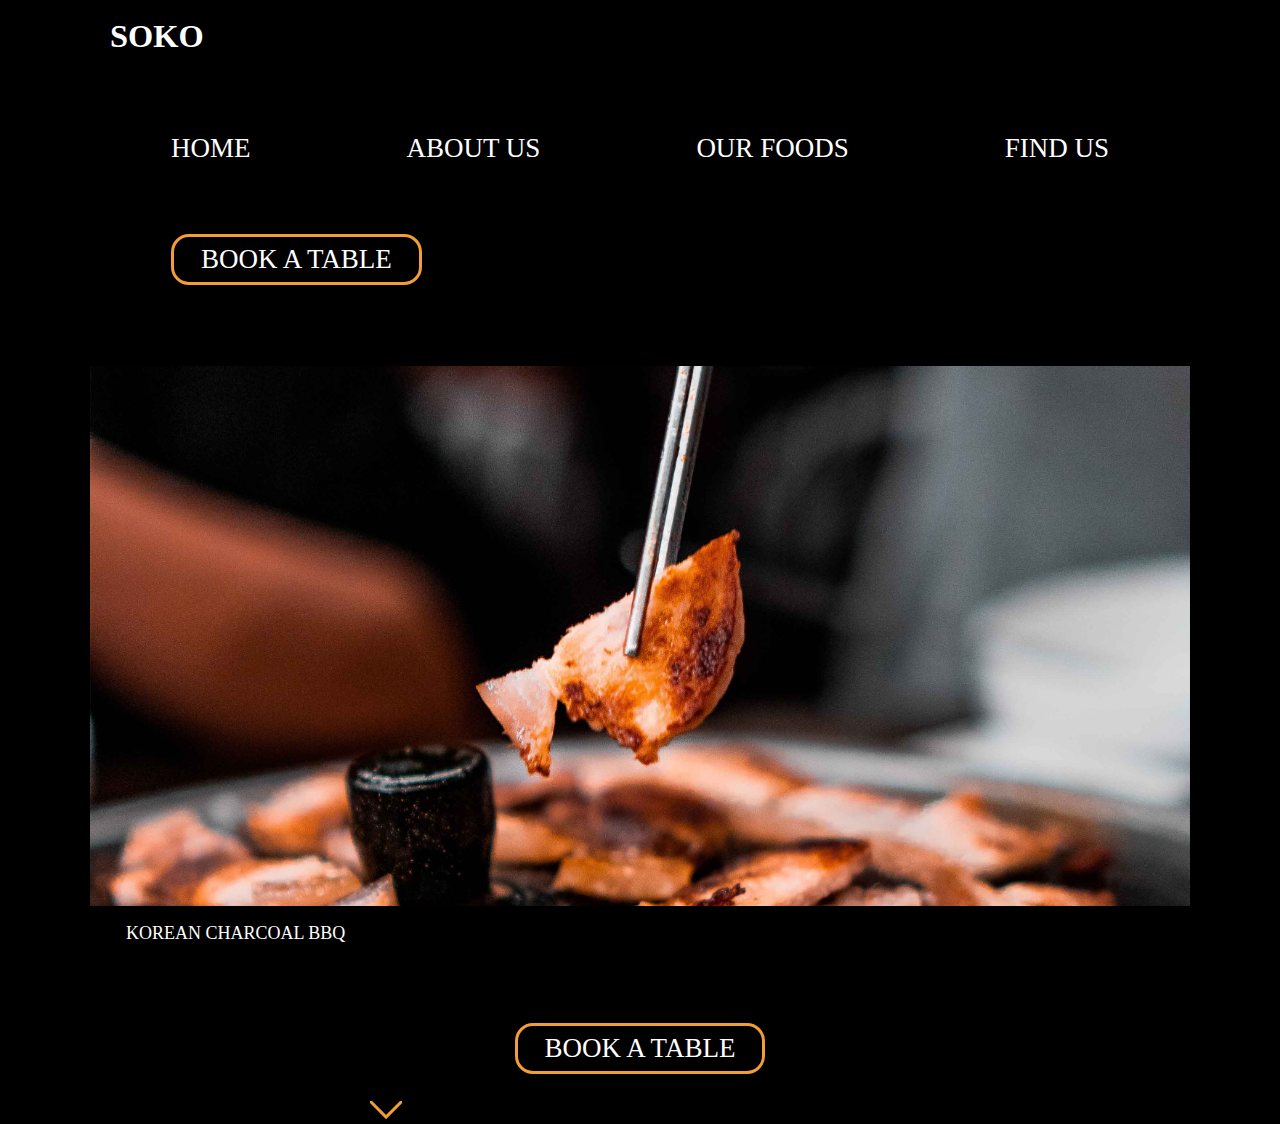
==== html/index.html @ 5e7ebad6 "Home/Form change/svg added" ====
<!DOCTYPE html>
<html lang="en">
<head>
    <meta charset="UTF-8">
    <meta http-equiv="X-UA-Compatible" content="IE=edge">
    <meta name="viewport" content="width=device-width, initial-scale=1.0">
    <link rel="stylesheet" href="../css/reset.css">
    <link rel="stylesheet" type="text/css" href="../css/layout.css">
    <link rel="stylesheet" type="text/css" href="../css/color.css">
    <link rel="stylesheet" type="text/css" href="../css/typography.css">
    <link rel="icon" type="image/x-icon" href="/images/icons/favicon.ico">
    <title>Document</title>
</head>
<body>
    <script src="../js/interaction.js"></script>
    <!--Navigation page for mobile version (Click menu icon to open)-->
<nav>
    <div>
        <div id="navPage" class="navButtons cluster">
            <p id = "logo"> SOKO </p>
            <ul class="navBar cluster"> 
                <li><a class="button" href="index.html">HOME</a></li>
                <li><a class="button" href="about.html">ABOUT US</a></li>
                <li><a class="button"  href="ourFoods.html">OUR FOODS</a></li>
                <li><a class="button"  href="findUs.html">FIND US</a></li>
                <li><a class="button button--primary" href="booking.html" >BOOK A TABLE</a></li>
            </ul>
        </div>



        <div class="cluster">
        <a id="navButton" class = "icon icon--small" onclick="openNav()">
            <svg xmlns="http://www.w3.org/2000/svg" width="35" height="27" viewBox="0 0 35 27"><defs><style>.a{fill:none;stroke:#f29d35;stroke-linecap:square;stroke-width:3px;}</style></defs><g transform="translate(1.5 1.5)"><line class="a" x2="32"/><line class="a" x2="32" transform="translate(0 12.343)"/><line class="a" x2="32" transform="translate(0 24)"/></g></svg>
        </a> 
        <a id="closeNavPageButton" class = "icon icon--small" onclick="closeNav()">
            <svg xmlns="http://www.w3.org/2000/svg" width="28.121" height="28.121" viewBox="0 0 28.121 28.121"><defs><style>.a{fill:none;stroke:#f29d35;stroke-width:3px;}</style></defs><g transform="translate(1.061 1.061)"><line class="a" x1="25.5" y2="25.5" transform="translate(0.5)"/><line class="a" x2="25.5" y2="25.5" transform="translate(0 0.5)"/></g></svg>
        </a> 
    </div>
</nav>

    <div class="stack">
        <!--slideshow for home page-->
        <div class="slideContainer">
            <img src="../images/photos/slideImage1.jpg" class="slideImages">
            <img src="../images/photos/slideImage2.jpg" class="slideImages">
            <img src="../images/photos/slideImage3.jpg" class="slideImages">
        </div>

        <!--text description-->
        <p>KOREAN CHARCOAL BBQ</p>
        <div class="centre">
        <a href="booking.html" class="button button--primary">BOOK A TABLE</a>
        </div>
    </div>

    <div class="centre">
    <a class = "icon" href="about.html">
        <svg xmlns="http://www.w3.org/2000/svg" width="32.121" height="18.182" viewBox="0 0 32.121 18.182"><defs><style>.a{fill:none;stroke:#f29d35;stroke-width:3px;}</style></defs><path class="a" d="M0,0,15,15,0,30" transform="translate(31.061 1.061) rotate(90)"/></svg>
    </a>
    </div>
</body>
</html>
---- css/layout.css ----
/* MOBILE LAYOUT */


body{
    list-style-type: disc;
    margin-left: 10vh;
    margin-right:10vh;
}

#logo {
  margin:20px;
}

/*layout alignment styles */
.cluster {
  display: flex;
  flex-wrap: wrap;
  justify-content: space-between;
  align-items: center;
  flex-direction: row;
}

.cluster > * {
  margin: 1rem;
}

.stack {
  display: flex;
  flex-direction: column;
  justify-content: center;
  height:100%;
}

.stack > * + * {
  margin-top: 1rem;
}

.stack > :nth-last-child(1){
  margin-top: 3rem;
}

.centre {
  box-sizing: content-box;
  max-width: 60ch;
  margin-left: auto;
  margin-right: auto;
  padding-left: auto;
  padding-right: auto;
}

/*navigation layout*/
.navBar{
  text-align: center;
  align-items: center;
  padding:1rem;
}

#navButton {
  display:none; /*Hide burger icon in large screen*/
}

#closeNavPageButton {
  display:none;
}

/* #navPage{
  position: fixed;
  top: 0;
  left: 0;
  width: 100%;
  height: 100%;
  display: none;
  z-index: 999;
} */

/*Home page slideshow layout*/
.slideContainer{
  display: flex;
  overflow: hidden; 
  object-fit: cover;
  width: 100%;
  height: 60vh;
}

.slideImages {
  display: none;
  width: 100%;
  height: 100%;
  object-fit: cover;
}
  
.slideImages.show {
    display: block;
    animation-name: fadeIn;
    animation-duration: 0.6s;
  }

  @keyframes fadeIn {
    from {
      opacity: 0;
    }
    to {
      opacity: 1;
    }
  }

/*Image style*/
.img--full {
  position:relative;
  align-items:center;
  object-fit: cover;
  object-position: center;
  width: 100%;
  height:50vh;
}

/*Button style*/
.button {
    display: inline-block;
    text-decoration:none;
    vertical-align: middle;
    text-align: center;
    text-transform:uppercase;
    padding: 0.5rem 1.5rem;
    align-items: center;
}

.button--primary {
  margin:1em;
}

ul{
  text-align: center;
  align-items: center;
}

.icon--rt{
  justify-content: flex-end;
}

.bookForm-container{ /* PC container */
  width: 80%;
	margin: auto;
	padding: 1rem;

}

form{
  display:none;
}

#step1 {
  display:block;
}

#step2 {
  display:none;
}

label {
  text-align:left;
  display:flex;
  margin-bottom:0.1rem;
}

@media (max-width: 600px){ /* mobile container */
  .bookForm-container{
    width: 90%;
    margin-left: 1rem;
    margin-right: 1rem;
    padding: 10px;
  }

  #navButton {
    float:right;
    display:block;
  }

  .navBar {
    display:none;
  }
  }
---- css/color.css ----
:root {
--color-black: #000000;
--color-white: #FFFFFF;
--color-primary: #F29D35;
--color-unfill: #7F7F7F;
}

body{
    background-color: var(--color-black);
}

#navPage{
    background-color: var(--color-black);
}

#logo {
    color: var(--color-white);
}

h1 {
    color: var(--color-white);
    text-decoration: underline 3px var(--color-primary);
}

h2 {
    color: var(--color-white);
}

.h2--black {
    color: var(--color-black);
}

p {
    color: var(--color-white);
}

.p--black {
    color: var(--color-black);
}
.p--unfill {
    color: var(--color-unfill);
}

.button {
    color: var(--color-white);
    background-color: var(--color-black);
    border-radius: 1rem;
}

.button--primary {
    border: 3px solid;
    border-color: var(--color-primary);
}

.button:hover{
    color: var(--color-primary);
}

.button--primary:hover{
    color: var(--color-black);
    background:var(--color-primary);
}

.button--secondary {
    color: var(--color-black);
    background-color: var(--color-primary);
    border-color: var(--color-primary);
}

.button--secondary:hover {
    color: var(--color-white);
    background-color: var(--color-black);
}

.button--cancel {
    color: var(--color-black);
    background-color: var(--color-white);
    border-color: var(--color-primary);
}

.button--cancel:hover {
    color: var(--color-white);
    background-color: var(--color-black);
}

.bookForm-container{ /* PC container */
    background-color: var(--color-white);
    color:var(--color-black);
    border: 3px solid;
    border-color: var(--color-primary);
    border-radius: 10px;
  }
---- css/typography.css ----
:root {
    font-family: "Bahnschrift";

    /* font weighting */
    --font-weight-reg: 100;
    --font-weight-semiBold:600;
    --font-weight-bold:800;

    /* typography scale */
    font-size: 18px;
    --text-size: 1rem;
    --text-size-l: 1.5rem;
    --text-size-xl: 1.8rem;
}

#logo {
    font-size: var(--text-size-xl);
    font-weight: var(--font-weight-bold);
    }

h1 {
    
    font-size: var(--text-size-xl);
    font-weight: var(--font-weight-semibold);
    text-transform: uppercase;
    text-underline-offset: 10px;
    margin:2rem;
    font-stretch: condensed;
}

h2 {
    font-size: var(--text-size-l);
    font-weight: var(--font-weight-semibold);
    font-stretch: condensed;
}

p {
    font-size: var(--text-size);
    font-weight: var(--font-weight-reg);
    margin-left:2em;
    margin-right:2em;
}

::placeholder {
    font-size: var(--text-size);
    font-weight: var(--font-weight-reg);
    margin-left:1rem;
}

input[type="text"] {
    font-size: var(--text-size);
    font-weight: var(--font-weight-reg);
    text-align: left;
    border-style: 1px solid;
    border-radius:10px;
    padding:0.5rem;
    font-family: "Bahnschrift";
    font-stretch: condensed;
  }

input[type="date"] {
    font-size: var(--text-size);
    font-weight: var(--font-weight-reg);
    text-align: left;
    border-style: 1px solid;
    border-radius:10px;
    padding:0.5rem;
    font-family: "Bahnschrift";
    font-stretch: condensed;
  }

select {
    font-size: var(--text-size);
    font-weight: var(--font-weight-reg);
    margin-left:1rem;
    border-style: 1px solid;
    border-radius:10px;
    padding:10px;
    font-family: "Bahnschrift";
    font-stretch: condensed;
  }

.button {
    font-size: var(--text-size-l);
    font-weight: var(--font-weight-semibold);
    font-stretch: condensed;
    font-family: "Bahnschrift";
}
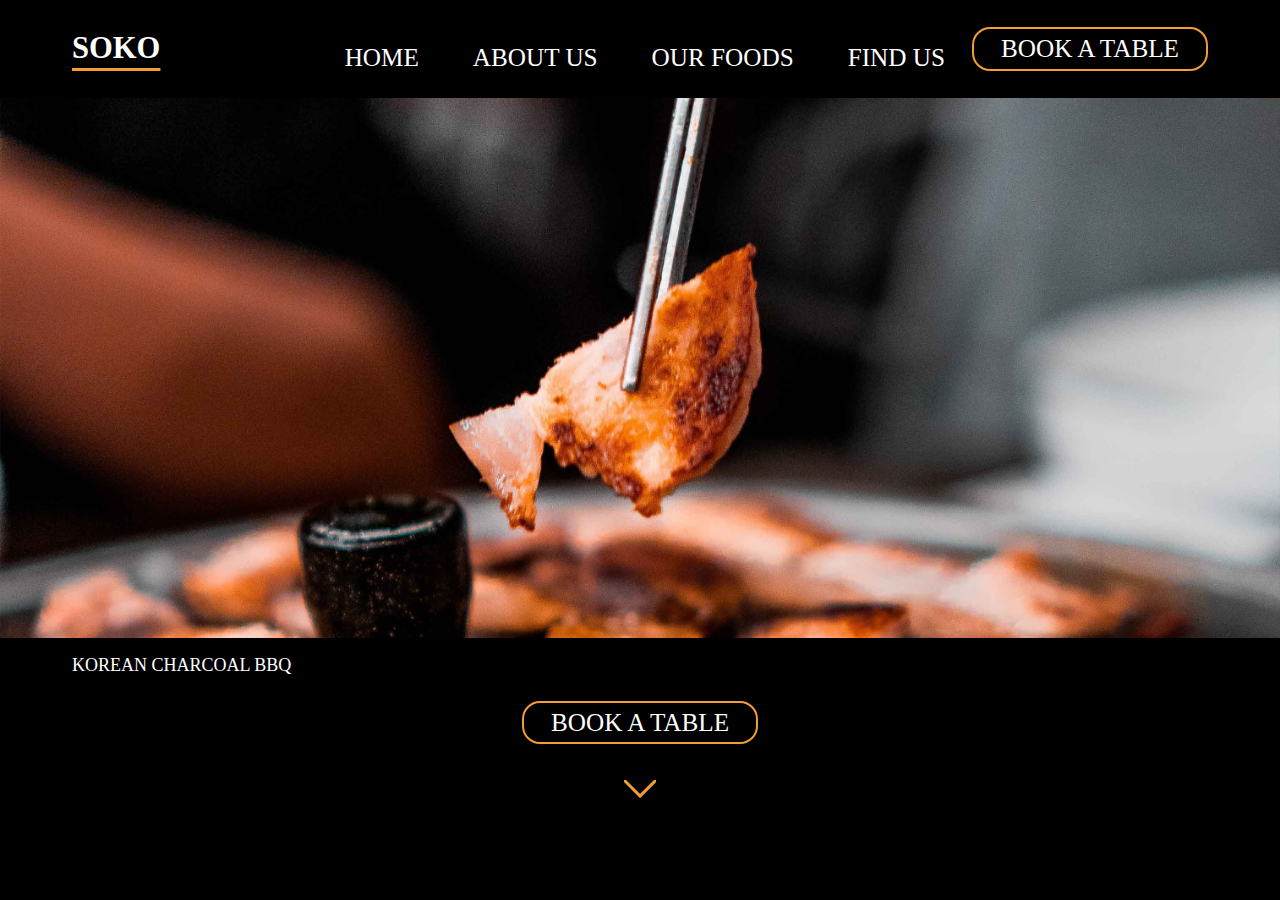
==== commit a1bb367a: "add nav bar mobile ver" ====
--- a/html/index.html
+++ b/html/index.html
@@ -16,9 +16,17 @@
     <!--Navigation page for mobile version (Click menu icon to open)-->
 <nav>
     <div>
-        <div id="navPage" class="navButtons cluster">
-            <p id = "logo"> SOKO </p>
-            <ul class="navBar cluster"> 
+        <div class="cluster navPage" id="myNavPage">
+                <div class="cluster">
+                    <a id="logo" class="h1" href="index.html"> SOKO </h1>
+                    <a id="navButton" class="navButton" onclick="openNav()">
+                        <svg xmlns="http://www.w3.org/2000/svg" width="35" height="27" viewBox="0 0 35 27"><defs><style>.a{fill:none;stroke:#f29d35;stroke-linecap:square;stroke-width:3px;}</style></defs><g transform="translate(1.5 1.5)"><line class="a" x2="32"/><line class="a" x2="32" transform="translate(0 12.343)"/><line class="a" x2="32" transform="translate(0 24)"/></g></svg>
+                    </a> 
+                    <a id="closeButton" class = "closeNavButton" onclick="closeNav()">
+                        <svg xmlns="http://www.w3.org/2000/svg" width="28.121" height="28.121" viewBox="0 0 28.121 28.121"><defs><style>.a{fill:none;stroke:#f29d35;stroke-width:3px;}</style></defs><g transform="translate(1.061 1.061)"><line class="a" x1="25.5" y2="25.5" transform="translate(0.5)"/><line class="a" x2="25.5" y2="25.5" transform="translate(0 0.5)"/></g></svg>
+                    </a> 
+                </div>
+            <ul id="navB" class="navBar"> 
                 <li><a class="button" href="index.html">HOME</a></li>
                 <li><a class="button" href="about.html">ABOUT US</a></li>
                 <li><a class="button"  href="ourFoods.html">OUR FOODS</a></li>
@@ -27,16 +35,6 @@
             </ul>
         </div>
 
-
-
-        <div class="cluster">
-        <a id="navButton" class = "icon icon--small" onclick="openNav()">
-            <svg xmlns="http://www.w3.org/2000/svg" width="35" height="27" viewBox="0 0 35 27"><defs><style>.a{fill:none;stroke:#f29d35;stroke-linecap:square;stroke-width:3px;}</style></defs><g transform="translate(1.5 1.5)"><line class="a" x2="32"/><line class="a" x2="32" transform="translate(0 12.343)"/><line class="a" x2="32" transform="translate(0 24)"/></g></svg>
-        </a> 
-        <a id="closeNavPageButton" class = "icon icon--small" onclick="closeNav()">
-            <svg xmlns="http://www.w3.org/2000/svg" width="28.121" height="28.121" viewBox="0 0 28.121 28.121"><defs><style>.a{fill:none;stroke:#f29d35;stroke-width:3px;}</style></defs><g transform="translate(1.061 1.061)"><line class="a" x1="25.5" y2="25.5" transform="translate(0.5)"/><line class="a" x2="25.5" y2="25.5" transform="translate(0 0.5)"/></g></svg>
-        </a> 
-    </div>
 </nav>
 
     <div class="stack">
@@ -54,8 +52,8 @@
         </div>
     </div>
 
-    <div class="centre">
-    <a class = "icon" href="about.html">
+    <div class="cluster">
+    <a class = "scrollDownField centre" href="about.html">
         <svg xmlns="http://www.w3.org/2000/svg" width="32.121" height="18.182" viewBox="0 0 32.121 18.182"><defs><style>.a{fill:none;stroke:#f29d35;stroke-width:3px;}</style></defs><path class="a" d="M0,0,15,15,0,30" transform="translate(31.061 1.061) rotate(90)"/></svg>
     </a>
     </div>
--- a/css/layout.css
+++ b/css/layout.css
@@ -3,12 +3,21 @@
 
 body{
     list-style-type: disc;
-    margin-left: 10vh;
-    margin-right:10vh;
+    margin-left: 4rem;
+    margin-right:4rem;
 }
 
 #logo {
-  margin:20px;
+  margin:1rem 0;
+}
+
+h1 {
+  margin-top:1rem;
+  margin-bottom:1.5rem;
+}
+
+form li {
+  margin-bottom:0.5rem;
 }
 
 /*layout alignment styles */
@@ -18,10 +27,7 @@
   justify-content: space-between;
   align-items: center;
   flex-direction: row;
-}
-
-.cluster > * {
-  margin: 1rem;
+  flex:1 1;
 }
 
 .stack {
@@ -33,10 +39,6 @@
 
 .stack > * + * {
   margin-top: 1rem;
-}
-
-.stack > :nth-last-child(1){
-  margin-top: 3rem;
 }
 
 .centre {
@@ -48,38 +50,58 @@
   padding-right: auto;
 }
 
+.rt {
+  text-align:right;
+}
+
+.horizontal {
+  display:flex;
+  flex-direction:row;
+  vertical-align: middle;
+}
+
 /*navigation layout*/
+.navPage{
+  overflow:hidden;
+}
+
 .navBar{
+  display:flex;
+  flex-wrap:wrap;
+  justify-content: flex-end;
   text-align: center;
   align-items: center;
-  padding:1rem;
-}
-
-#navButton {
+  padding-top:1rem;
+}
+
+.navButton {
   display:none; /*Hide burger icon in large screen*/
 }
 
-#closeNavPageButton {
-  display:none;
-}
-
-/* #navPage{
-  position: fixed;
-  top: 0;
-  left: 0;
-  width: 100%;
-  height: 100%;
-  display: none;
-  z-index: 999;
-} */
+.closeNavButton {
+  display:none;
+  position:absolute;
+  margin-top:1rem;
+  right:0;
+  top:0;
+}
+
+.show {
+  display:block;
+}
+
+.hide {
+  display:none;
+}
 
 /*Home page slideshow layout*/
 .slideContainer{
   display: flex;
   overflow: hidden; 
   object-fit: cover;
-  width: 100%;
+  width: 100vw;
   height: 60vh;
+  margin-left:-4rem;
 }
 
 .slideImages {
@@ -101,6 +123,23 @@
     }
     to {
       opacity: 1;
+    }
+  }
+
+.spinner {
+    border-radius: 60%;
+    width: 3rem;
+    height: 3rem;
+    animation: spin 1.5s linear infinite; /* Apply rotation animation */
+    margin: auto;
+  }
+  
+  @keyframes spin {
+    0% {
+      transform: rotate(0deg); /* Starting position */
+    }
+    100% {
+      transform: rotate(360deg); /* Ending position */
     }
   }
 
@@ -114,6 +153,17 @@
   height:50vh;
 }
 
+.scrollDownField {
+  position:relative;
+  bottom: 0;
+  left: 0;
+  min-width: 100%;
+  height:6vh;
+  margin-top:0.5rem;
+  text-align: center;
+  box-sizing: border-box;
+}
+
 /*Button style*/
 .button {
     display: inline-block;
@@ -121,32 +171,79 @@
     vertical-align: middle;
     text-align: center;
     text-transform:uppercase;
-    padding: 0.5rem 1.5rem;
+    padding: 0.4rem 1.5rem;
     align-items: center;
 }
 
 .button--primary {
-  margin:1em;
-}
-
-ul{
-  text-align: center;
-  align-items: center;
+  margin-top:0.5rem;
+  margin-bottom:1.5rem;
+}
+
+.icon {
+  vertical-align:middle;
+  align-items:center;
+}
+
+.icon--small {
+  display:inline-flex;
+  flex-direction:row;
+  margin-right:0.5rem;
+  width:20px;
+  height:20px;
+}
+
+.icon--large {
+  max-height:1.5rem;
 }
 
 .icon--rt{
   justify-content: flex-end;
 }
 
+.svgbox {
+  display:block;
+}
+
+.svginput {
+  position: relative;
+  display: inline-block;
+}
+
+.svgbox svg{
+  height: 1rem;
+  width: 1rem;
+  position: absolute;
+  top: 0;
+  bottom: 0;
+  padding-left:0.5rem;
+  margin: auto;
+}
+
+.svgtext {
+  display: block;
+  padding: 0.5rem 2rem;         
+}
+
+.line-container {
+  width: 100%;
+  height:0.2rem;
+}
+
 .bookForm-container{ /* PC container */
-  width: 80%;
-	margin: auto;
-	padding: 1rem;
-
-}
-
-form{
-  display:none;
+  max-width: 80vh;
+  max-height:80vh;
+	padding: 2rem;
+}
+
+.info-container {
+  display:flex;
+  flex-direction:column;
+  max-width: 60vh;
+  max-height:50vh;
+  overflow:scroll;
+	padding: 0.5rem 1rem;
+  margin-bottom:0.5rem;
 }
 
 #step1 {
@@ -157,21 +254,90 @@
   display:none;
 }
 
+#step3 {
+  display:none;
+}
+
+#step4 {
+  display:none;
+}
+
+#step5{
+  display:none;
+}
+
+#step6{
+  display:none;
+}
+
+#step7{
+  display:none;
+}
+
+#step8{
+  display:none;
+}
+
 label {
   text-align:left;
   display:flex;
+  flex-direction:row;
   margin-bottom:0.1rem;
 }
 
+.errorMessage {
+  display:none;
+  text-align:left;
+  position:relative;
+  margin-top:0.2rem;
+}
+
+select, textarea, input[type="text"], [type="tel"], [type="email"], [type="date"], [type="number"],[type="month"] {
+  text-align: left;
+  border: 2px solid;
+  border-radius:0.5rem;
+  display:flex;
+  padding:0.5rem 1rem;
+}
+
+input[type="radio"] {
+  transform: scale(1.5);
+  border: 2px solid;
+  border-radius:0.5rem;
+  padding:1rem 2rem;
+  margin:1.5rem 1rem;
+}
+
+input[type="checkbox"]{
+  transform: scale(1.5);
+  padding:0.5rem 1rem;
+}
+
+textarea {
+  max-width:90%;
+  min-width: 90%;
+  min-height:1rem;
+  max-height:2em;
+  overflow:scroll;
+}
+
 @media (max-width: 600px){ /* mobile container */
+  body{
+    list-style-type: disc;
+    margin-left: 1.5rem;
+    margin-right:1.5rem;
+  }
+
+  .slideContainer{
+    margin-left:-1.5rem;
+  }
+
   .bookForm-container{
-    width: 90%;
-    margin-left: 1rem;
-    margin-right: 1rem;
-    padding: 10px;
-  }
-
-  #navButton {
+    max-width: 90%;
+    padding: 1.5rem;
+  }
+
+  .navButton {
     float:right;
     display:block;
   }
@@ -179,8 +345,47 @@
   .navBar {
     display:none;
   }
-  }
-
-
-
-
+
+  .navPage.responsive {
+    position: absolute;
+    background-color: black;
+    height: 100vh;
+    width: 100%;
+    top: 0;
+    left: 0;
+    z-index: 9999;
+  }
+
+  .navPage.responsive li a{
+    float:none;
+    display:block;
+    text-align:center;
+    margin:3rem;
+  }
+
+  .navPage.responsive .navBar{
+    float:none;
+    display:block;
+    text-align:left;
+    margin-top:2rem;
+  }
+
+  .navPage.responsive .navButton {
+    position:relative;
+    margin-top:1rem;
+    right:0;
+    top:0;
+  }
+  .navPage.responsive .closeNavButton{
+      margin:1rem 1.5rem;
+  }
+
+  .navPage.responsive #logo{
+    margin:1rem 1.5rem;
+}
+  }
+
+
+
+
+
--- a/css/color.css
+++ b/css/color.css
@@ -2,7 +2,8 @@
 --color-black: #000000;
 --color-white: #FFFFFF;
 --color-primary: #F29D35;
---color-unfill: #7F7F7F;
+--color-secondary: #7F7F7F;
+--color-error: #F23535;
 }
 
 body{
@@ -15,6 +16,7 @@
 
 #logo {
     color: var(--color-white);
+    text-decoration: underline 3px var(--color-primary);
 }
 
 h1 {
@@ -37,18 +39,22 @@
 .p--black {
     color: var(--color-black);
 }
-.p--unfill {
-    color: var(--color-unfill);
+
+.p--secondary {
+    color: var(--color-secondary);
+}
+
+input::placeholder {
+    color: var(--color-secondary);
 }
 
 .button {
     color: var(--color-white);
-    background-color: var(--color-black);
     border-radius: 1rem;
 }
 
 .button--primary {
-    border: 3px solid;
+    border: 2px solid;
     border-color: var(--color-primary);
 }
 
@@ -67,20 +73,21 @@
     border-color: var(--color-primary);
 }
 
-.button--secondary:hover {
+.button--secondary:hover, .button--white:hover {
     color: var(--color-white);
     background-color: var(--color-black);
 }
 
-.button--cancel {
+.button--white {
     color: var(--color-black);
     background-color: var(--color-white);
     border-color: var(--color-primary);
 }
 
-.button--cancel:hover {
-    color: var(--color-white);
-    background-color: var(--color-black);
+li:has(input[type="radio"]) {
+    border: 2px solid var(--color-primary);
+    border-radius: 1rem;
+    margin:1rem;
 }
 
 .bookForm-container{ /* PC container */
@@ -88,6 +95,30 @@
     color:var(--color-black);
     border: 3px solid;
     border-color: var(--color-primary);
-    border-radius: 10px;
+    border-radius: 1rem;
   }
-  
+
+.info-container {
+    color:var(--color-black);
+    border: 3px solid;
+    border-color: var(--color-black);
+    border-radius: 0.5rem;
+}
+
+.formInputs:invalid {
+    border: 2px solid;
+    border-color: var(--color-error);
+}
+
+.formInputs:focus {
+    box-shadow: 0px 0px 5px var(--color-secondary);
+}
+
+.errorMessage {
+    color: var(--color-error);
+}
+
+.spinner {
+    border: 6px solid var(--color-secondary);
+    border-top: 6px solid var(--color-primary);
+}--- a/css/typography.css
+++ b/css/typography.css
@@ -6,28 +6,31 @@
 
     /* font weighting */
     --font-weight-reg: 100;
-    --font-weight-semiBold:600;
+    --font-weight-semibold:400;
     --font-weight-bold:800;
 
     /* typography scale */
     font-size: 18px;
     --text-size: 1rem;
-    --text-size-l: 1.5rem;
-    --text-size-xl: 1.8rem;
+    --text-size-l: 1.4rem;
+    --text-size-xl: 1.7rem;
+}
+
+body {
+    font-family: "Bahnschrift";
 }
 
 #logo {
     font-size: var(--text-size-xl);
     font-weight: var(--font-weight-bold);
-    }
+    text-underline-offset: 10px;
+}
 
 h1 {
-    
     font-size: var(--text-size-xl);
     font-weight: var(--font-weight-semibold);
     text-transform: uppercase;
     text-underline-offset: 10px;
-    margin:2rem;
     font-stretch: condensed;
 }
 
@@ -40,8 +43,7 @@
 p {
     font-size: var(--text-size);
     font-weight: var(--font-weight-reg);
-    margin-left:2em;
-    margin-right:2em;
+    font-stretch: condensed;
 }
 
 ::placeholder {
@@ -50,38 +52,12 @@
     margin-left:1rem;
 }
 
-input[type="text"] {
+input, select, textarea {
+    font-family: "Bahnschrift";
+    font-stretch: condensed;
     font-size: var(--text-size);
     font-weight: var(--font-weight-reg);
-    text-align: left;
-    border-style: 1px solid;
-    border-radius:10px;
-    padding:0.5rem;
-    font-family: "Bahnschrift";
-    font-stretch: condensed;
-  }
-
-input[type="date"] {
-    font-size: var(--text-size);
-    font-weight: var(--font-weight-reg);
-    text-align: left;
-    border-style: 1px solid;
-    border-radius:10px;
-    padding:0.5rem;
-    font-family: "Bahnschrift";
-    font-stretch: condensed;
-  }
-
-select {
-    font-size: var(--text-size);
-    font-weight: var(--font-weight-reg);
-    margin-left:1rem;
-    border-style: 1px solid;
-    border-radius:10px;
-    padding:10px;
-    font-family: "Bahnschrift";
-    font-stretch: condensed;
-  }
+}
 
 .button {
     font-size: var(--text-size-l);
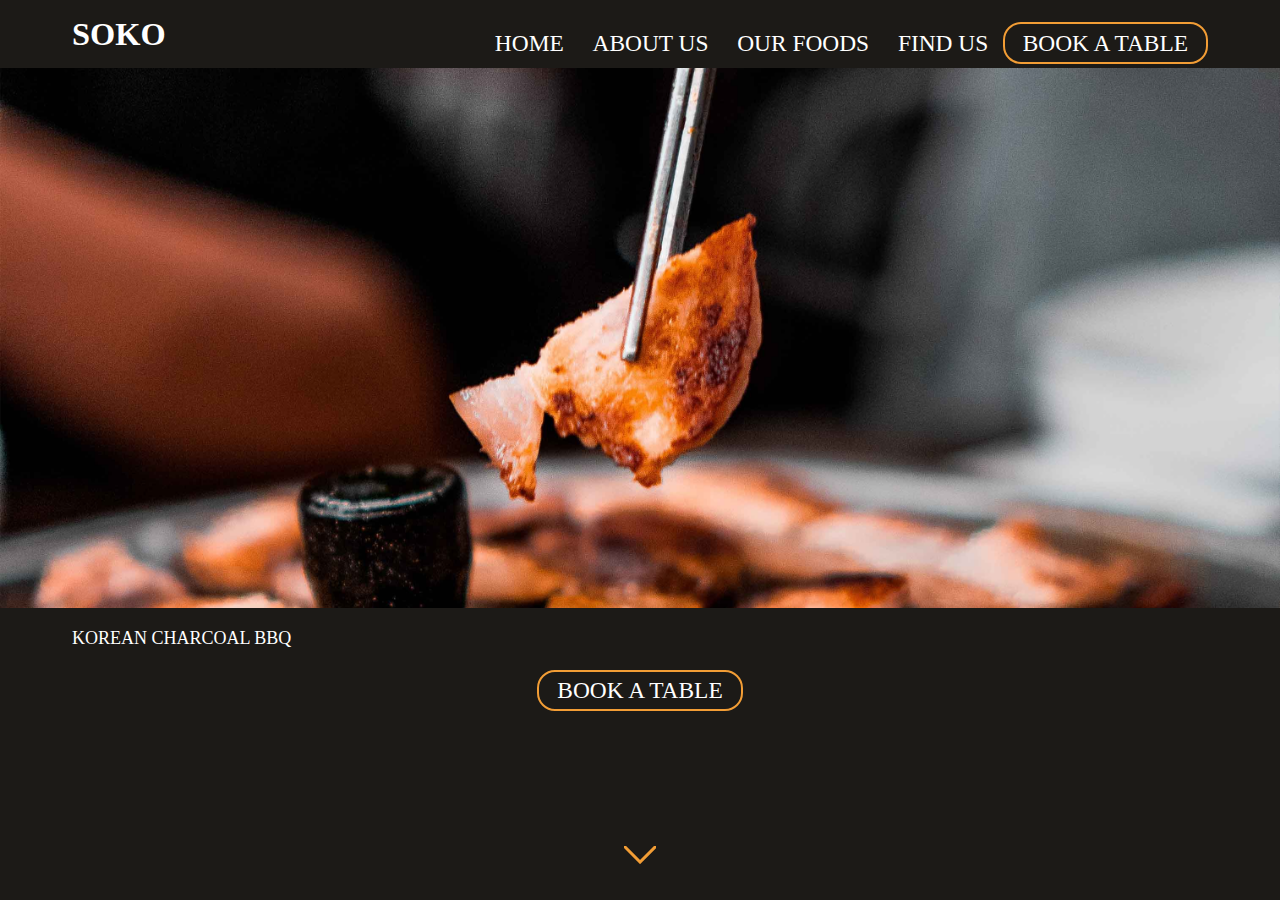
==== commit f7d23e3d: "foodpage update" ====
--- a/html/index.html
+++ b/html/index.html
@@ -15,10 +15,9 @@
     <script src="../js/interaction.js"></script>
     <!--Navigation page for mobile version (Click menu icon to open)-->
 <nav>
-    <div>
         <div class="cluster navPage" id="myNavPage">
                 <div class="cluster">
-                    <a id="logo" class="h1" href="index.html"> SOKO </h1>
+                    <a id="logo" href="index.html"> SOKO </a>
                     <a id="navButton" class="navButton" onclick="openNav()">
                         <svg xmlns="http://www.w3.org/2000/svg" width="35" height="27" viewBox="0 0 35 27"><defs><style>.a{fill:none;stroke:#f29d35;stroke-linecap:square;stroke-width:3px;}</style></defs><g transform="translate(1.5 1.5)"><line class="a" x2="32"/><line class="a" x2="32" transform="translate(0 12.343)"/><line class="a" x2="32" transform="translate(0 24)"/></g></svg>
                     </a> 
@@ -33,8 +32,6 @@
                 <li><a class="button"  href="findUs.html">FIND US</a></li>
                 <li><a class="button button--primary" href="booking.html" >BOOK A TABLE</a></li>
             </ul>
-        </div>
-
 </nav>
 
     <div class="stack">
--- a/css/layout.css
+++ b/css/layout.css
@@ -12,8 +12,12 @@
 }
 
 h1 {
-  margin-top:1rem;
-  margin-bottom:1.5rem;
+  margin-top:0.5rem;
+  margin-bottom:1rem;
+}
+
+p {
+  max-width:35rem;
 }
 
 form li {
@@ -60,6 +64,81 @@
   vertical-align: middle;
 }
 
+.grid{
+  display: grid;
+  grid-template-columns: repeat(auto-fill, minmax(250px, 1fr));
+  grid-gap: 1rem;
+  overflow-x: auto;
+  max-height: 58vh;
+  padding:0.5rem;
+}
+
+.foodCard-container {
+  width: 250px; 
+  height: 250px; 
+  display: flex;
+  flex-direction: column;
+  justify-content: center;
+  align-items: center;
+  text-align: center;
+}
+
+.foodCard-container img, .foodDetails-container img{
+  max-width: 250px;
+  max-height: 250px;
+  border-radius: 0.5rem;
+  margin:0.2rem;
+}
+
+.foodCard-container:hover {
+  transform: rotate(5deg);
+  transition:0.3s;
+}
+
+.foodDetails-container {
+  display: flex;
+  flex-direction: row;
+  justify-content: center;
+  align-items: center;
+  text-align: center;
+  overflow: scroll;
+}
+
+.foodDetails {
+  display: none;
+  position: fixed;
+  top:50%;
+  left:50%;
+  transform: translate(-50%, -50%);
+  width:70%;
+  height:60%;
+  padding:3rem;
+  align-items: center;
+  border-radius:1rem;
+}
+
+#food1:after {
+  position: fixed;
+  content: "";
+  top: 0;
+  left: 0;
+  bottom: 0;
+  right: 0;
+  background: rgba(0,0,0,0.5);
+  z-index: -2;
+}
+
+#food1:before {
+  position: absolute;
+  content: "";
+  top: 0;
+  left: 0;
+  bottom: 0;
+  right: 0;
+  background: #FFF;
+  z-index: -1;
+}
+
 /*navigation layout*/
 .navPage{
   overflow:hidden;
@@ -145,16 +224,16 @@
 
 /*Image style*/
 .img--full {
-  position:relative;
-  align-items:center;
+  position:absolute;
   object-fit: cover;
-  object-position: center;
+  bottom:8vh;
+  left:0;
   width: 100%;
-  height:50vh;
+  max-height:45vh;
 }
 
 .scrollDownField {
-  position:relative;
+  position:fixed;
   bottom: 0;
   left: 0;
   min-width: 100%;
@@ -171,13 +250,16 @@
     vertical-align: middle;
     text-align: center;
     text-transform:uppercase;
-    padding: 0.4rem 1.5rem;
+    padding:0.4rem 0.8rem;
     align-items: center;
 }
 
 .button--primary {
-  margin-top:0.5rem;
-  margin-bottom:1.5rem;
+  padding: 0.4rem 1rem;
+}
+
+.button--secondary, .button--white {
+  padding: 0.4rem 2rem;
 }
 
 .icon {
@@ -337,6 +419,32 @@
     padding: 1.5rem;
   }
 
+  .grid{
+    grid-template-columns: repeat(auto-fill, minmax(140px, 1fr));
+    grid-gap: 1rem;
+    max-height: 60vh;
+    padding-top: 0.5rem;
+    margin-bottom:3rem;
+  }
+  
+  .foodCard-container {
+    width: 140px; 
+    height: 140px; 
+    display: flex;
+    flex-direction: column;
+    justify-content: center;
+    align-items: center;
+    text-align: center;
+  }
+  
+  .foodCard-container img {
+    max-width: 100%;
+    max-height: 100%;
+    border-radius: 0.5rem;
+    margin-bottom:0.2rem;
+  }
+  
+
   .navButton {
     float:right;
     display:block;
@@ -367,7 +475,7 @@
     float:none;
     display:block;
     text-align:left;
-    margin-top:2rem;
+    margin-top:1rem;
   }
 
   .navPage.responsive .navButton {
--- a/css/color.css
+++ b/css/color.css
@@ -1,5 +1,5 @@
 :root {
---color-black: #000000;
+--color-black: #1c1a17;
 --color-white: #FFFFFF;
 --color-primary: #F29D35;
 --color-secondary: #7F7F7F;
@@ -16,7 +16,7 @@
 
 #logo {
     color: var(--color-white);
-    text-decoration: underline 3px var(--color-primary);
+    text-decoration: none;
 }
 
 h1 {
@@ -84,6 +84,15 @@
     border-color: var(--color-primary);
 }
 
+.foodCard-container img {
+    border: 3px solid var(--color-primary);
+    border-radius: 0.5rem;
+}
+
+.foodDetails {
+    background-color: var(--color-white);
+}
+
 li:has(input[type="radio"]) {
     border: 2px solid var(--color-primary);
     border-radius: 1rem;
--- a/css/typography.css
+++ b/css/typography.css
@@ -12,8 +12,8 @@
     /* typography scale */
     font-size: 18px;
     --text-size: 1rem;
-    --text-size-l: 1.4rem;
-    --text-size-xl: 1.7rem;
+    --text-size-l: 1.3rem;
+    --text-size-xl: 1.8rem;
 }
 
 body {
@@ -23,7 +23,6 @@
 #logo {
     font-size: var(--text-size-xl);
     font-weight: var(--font-weight-bold);
-    text-underline-offset: 10px;
 }
 
 h1 {
@@ -44,6 +43,7 @@
     font-size: var(--text-size);
     font-weight: var(--font-weight-reg);
     font-stretch: condensed;
+    line-height: 1.4;
 }
 
 ::placeholder {
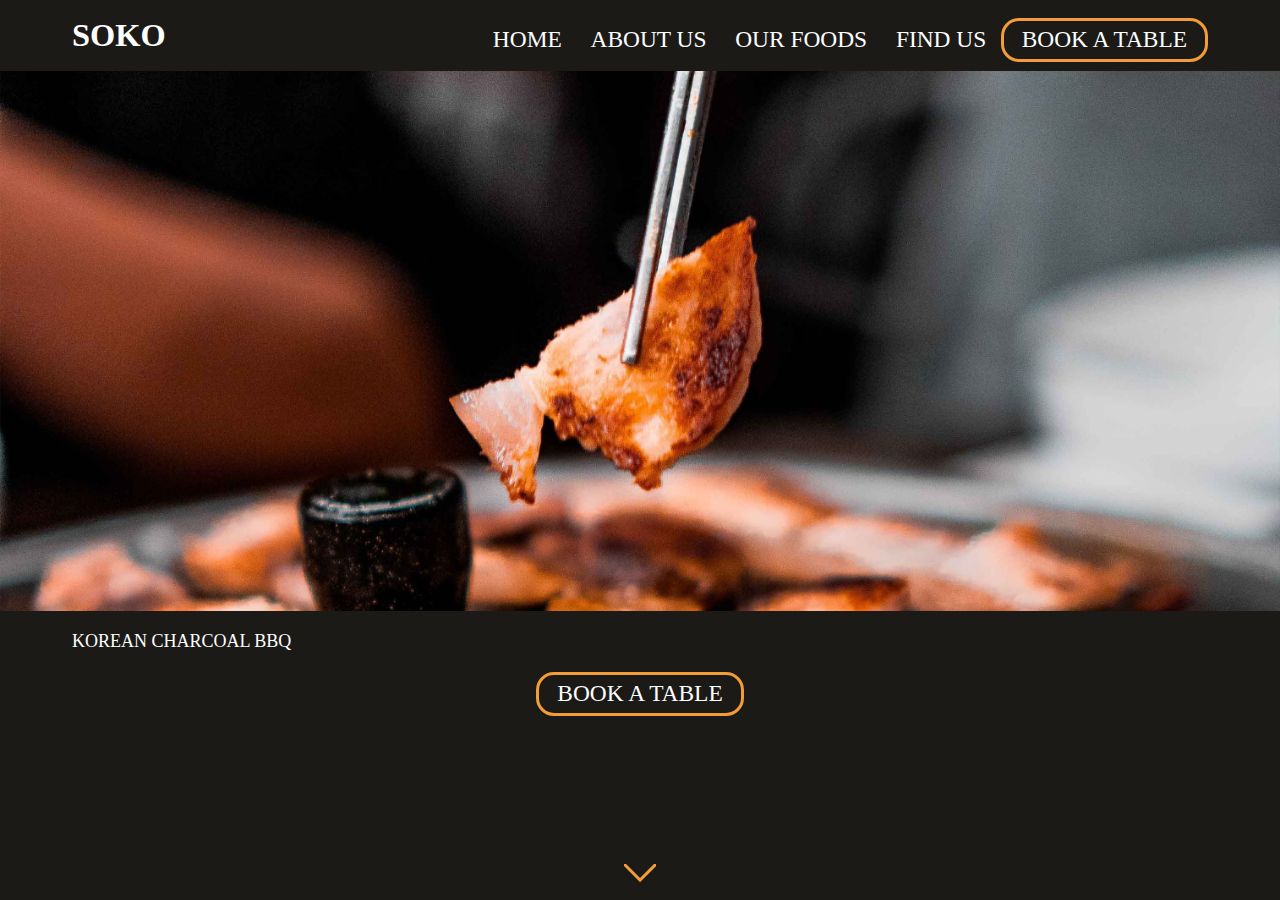
==== commit 84d576c9: "add on food menu" ====
--- a/html/index.html
+++ b/html/index.html
@@ -50,7 +50,7 @@
     </div>
 
     <div class="cluster">
-    <a class = "scrollDownField centre" href="about.html">
+    <a class = "nextPageField centre" href="about.html">
         <svg xmlns="http://www.w3.org/2000/svg" width="32.121" height="18.182" viewBox="0 0 32.121 18.182"><defs><style>.a{fill:none;stroke:#f29d35;stroke-width:3px;}</style></defs><path class="a" d="M0,0,15,15,0,30" transform="translate(31.061 1.061) rotate(90)"/></svg>
     </a>
     </div>
--- a/css/layout.css
+++ b/css/layout.css
@@ -1,81 +1,514 @@
 /* MOBILE LAYOUT */
-
-
 body{
-    list-style-type: disc;
-    margin-left: 4rem;
-    margin-right:4rem;
+  list-style-type: disc;
+  margin-left: 4rem;
+  margin-right:4rem;
 }
 
 #logo {
-  margin:1rem 0;
+margin:1rem 0;
 }
 
 h1 {
-  margin-top:0.5rem;
-  margin-bottom:1rem;
+margin-top:0.5rem;
+margin-bottom:1rem;
 }
 
 p {
-  max-width:35rem;
+max-width:35rem;
 }
 
 form li {
-  margin-bottom:0.5rem;
+margin-bottom:0.5rem;
 }
 
 /*layout alignment styles */
 .cluster {
-  display: flex;
-  flex-wrap: wrap;
-  justify-content: space-between;
+display: flex;
+flex-wrap: wrap;
+justify-content: space-between;
+align-items: center;
+flex-direction: row;
+flex:1 1;
+}
+
+.stack {
+display: flex;
+flex-direction: column;
+justify-content: center;
+height:100%;
+}
+
+.stack > * + * {
+margin-top: 1rem;
+}
+
+.centre {
+display: flex;
+justify-content: center;
+}
+
+.rt {
+text-align:right;
+}
+
+.horizontal {
+display:flex;
+flex-direction:row;
+vertical-align: middle;
+}
+
+.grid{
+display: grid;
+grid-template-columns: repeat(auto-fill, minmax(240px, 1fr));
+grid-gap: 1rem;
+overflow-x: auto;
+max-height: 60vh;
+padding-left:0.5rem;
+padding-right:0.5rem;
+}
+
+/* Hide scrollbar for grid layout */
+.grid::-webkit-scrollbar{
+display: none;
+}
+
+#fullMenu {
+vertical-align: middle;
+text-decoration:none;
+display: flex;
+justify-content: center;
+text-align: center;
+align-items: center;
+border-radius: 0.5rem;
+margin:0 1rem 1.5rem 1rem;
+animation: slideUp 1.5s;
+}
+
+.foodCard-container {
+display: flex;
+align-items: center;
+justify-content: center;
+text-align: center;
+flex-direction: column;
+animation: slideUp 1.5s;
+}
+
+.foodCard-container img, .foodDetails-container img{
+max-width: 240px;
+max-height: 240px;
+border-radius: 0.5rem;
+margin:0.2rem;
+}
+
+.foodCard-container:hover {
+transform: rotate(5deg);
+transition:0.3s;
+}
+
+.foodDetails-container {
+display: flex;
+flex-direction: row;
+justify-content: flex-start;
+align-items: center;
+text-align: center;
+overflow-x: scroll;
+border-radius:0.5rem;
+}
+
+.foodDetails {
+display: none;
+position: fixed;
+top:50%;
+left:50%;
+transform: translate(-50%, -50%);
+max-width:60%;
+max-height:80%;
+padding:1rem 2rem 3rem 2rem;
+align-items: center;
+}
+
+/*navigation layout*/
+.navPage{
+overflow:hidden;
+}
+
+.navBar{
+display:flex;
+flex-wrap:wrap;
+justify-content: flex-end;
+text-align: center;
+align-items: center;
+padding-top:1rem;
+z-index: 9999;
+}
+
+.navButton {
+display:none; /*Hide burger icon in large screen*/
+}
+
+.closeNavButton {
+display:none;
+position:absolute;
+margin-top:1rem;
+right:0;
+top:0;
+}
+
+.show {
+display:block;
+}
+
+.hide {
+display:none;
+}
+
+/*Home page slideshow layout*/
+.slideContainer{
+display: flex;
+overflow: hidden; 
+object-fit: cover;
+width: 100vw;
+height: 60vh;
+margin-left:-4rem;
+}
+
+.slideImages {
+display: none;
+width: 100%;
+height: 100%;
+object-fit:cover;
+}
+
+.slideImages.show {
+  display: block;
+  animation-name: fadeIn;
+  animation-duration: 0.6s;
+}
+
+@keyframes fadeIn {
+  from {
+    opacity: 1;
+  }
+  to {
+    opacity: 0;
+  }
+}
+
+@keyframes slideUp {
+  0% {
+    transform: translateY(100%);
+    opacity: 0;
+  }
+  100% {
+    transform: translateY(0);
+    opacity: 1;
+  }
+}
+
+@keyframes slideLeft {
+  0% {
+    transform: translateX(-100%);
+  }
+  100% {
+    transform: translateX(0);
+  }
+}
+
+h1,.slideUp h2{
+animation: slideUp 0.8s;
+}
+
+.slideUp p, .slideUp svg {
+  animation: slideUp 1s;
+  }
+
+.slideUp img{
+animation: slideUp 1.2s;
+}
+
+.spinner {
+  border-radius: 60%;
+  width: 3rem;
+  height: 3rem;
+  animation: spin 1.5s linear infinite; /* Apply rotation animation */
+  margin: auto;
+}
+
+@keyframes spin {
+  0% {
+    transform: rotate(0deg); /* Starting position */
+  }
+  100% {
+    transform: rotate(360deg); /* Ending position */
+  }
+}
+
+/*Image style*/
+.img--full {
+position:absolute;
+object-fit: cover;
+bottom:8vh;
+left:0;
+width: 100%;
+max-height:45vh;
+}
+
+.nextPageField {
+display:flex;
+position:fixed;
+bottom: 0;
+left: 0;
+min-width: 100%;
+height:6%;
+align-items: center;
+box-sizing: border-box;
+z-index:-9999;
+}
+
+.nextPageField a{
+animation: slideUp 0.5s ease-in-out;
+}
+
+/*Button style*/
+.button {
+  display: inline-block;
+  text-decoration:none;
+  vertical-align: middle;
+  text-align: center;
+  text-transform:uppercase;
+  padding:0.4rem 0.8rem;
   align-items: center;
-  flex-direction: row;
-  flex:1 1;
-}
-
-.stack {
-  display: flex;
-  flex-direction: column;
-  justify-content: center;
-  height:100%;
-}
-
-.stack > * + * {
-  margin-top: 1rem;
-}
-
-.centre {
-  box-sizing: content-box;
-  max-width: 60ch;
-  margin-left: auto;
-  margin-right: auto;
-  padding-left: auto;
-  padding-right: auto;
-}
-
-.rt {
-  text-align:right;
-}
-
-.horizontal {
-  display:flex;
-  flex-direction:row;
-  vertical-align: middle;
+  margin-bottom:0.5rem;
+}
+
+.button--primary {
+padding: 0.4rem 1rem;
+}
+
+.button--secondary, .button--white {
+padding: 0.4rem 2rem;
+margin-left:0.5rem;
+margin-right:0.5rem;
+}
+
+.icon {
+vertical-align:middle;
+align-items:center;
+}
+
+.icon--small {
+display:inline-flex;
+flex-direction:row;
+margin-right:0.5rem;
+width:20px;
+height:20px;
+}
+
+.icon--large {
+max-height:1.5rem;
+}
+
+.icon--rt{
+justify-content: flex-end;
+}
+
+.svgbox {
+display:block;
+}
+
+.svginput {
+position: relative;
+display: inline-block;
+}
+
+.svgbox svg{
+height: 1rem;
+width: 1rem;
+position: absolute;
+top: 0;
+bottom: 0;
+padding-left:0.5rem;
+margin: auto;
+}
+
+.svgtext {
+display: block;
+padding: 0.5rem 2rem;         
+}
+
+.line-container {
+width: 100%;
+height:0.2rem;
+}
+
+.bookForm-container{ /* PC container */
+max-width: 70vh;
+max-height:90vh;
+padding: 2rem;
+margin:1rem;
+}
+
+.info-container {
+display:flex;
+flex-direction:column;
+max-width: 60vh;
+max-height:50vh;
+overflow:scroll;
+padding: 0.5rem 1rem;
+margin-bottom:0.5rem;
+}
+
+#step1 {
+display:block;
+}
+
+#step2 {
+display:none;
+}
+
+#step3 {
+display:none;
+}
+
+#step4 {
+display:none;
+}
+
+#step5{
+display:none;
+}
+
+#step6{
+display:none;
+}
+
+#step7{
+display:none;
+}
+
+#step8{
+display:none;
+}
+
+label {
+text-align:left;
+display:flex;
+flex-direction:row;
+margin-bottom:0.1rem;
+}
+
+.errorMessage {
+display:none;
+text-align:left;
+position:relative;
+margin-top:0.2rem;
+}
+
+select, textarea, input[type="text"], [type="tel"], [type="email"], [type="date"], [type="number"],[type="month"] {
+text-align: left;
+border: 2px solid;
+border-radius:0.5rem;
+display:flex;
+padding:0.5rem 1rem;
+}
+
+input[type="radio"] {
+transform: scale(1.5);
+border: 2px solid;
+padding:1rem 2rem;
+margin:1.5rem 1rem;
+}
+
+li:has(input[type="radio"]) {
+margin:1rem;
+}
+
+input[type="checkbox"]{
+transform: scale(1.5);
+padding:0.5rem 1rem;
+}
+
+textarea {
+max-width:90%;
+min-width: 90%;
+min-height:1rem;
+max-height:2em;
+overflow:scroll;
+}
+
+.backgroundPhoto {
+display:none;
+}
+
+@media (min-width: 900px){ /*Display a background image in large screen */
+.backgroundPhoto {
+display:block;
+position:absolute;
+bottom:0;
+right:0;
+width:45vw;
+height:100vh;
+object-fit: cover;
+overflow: hidden;
+opacity: 0.4;
+z-index: -1;
+}
+
+}
+
+/*Finds Us Page Content*/
+.contactInfo {
+padding-left:1rem;
+}
+
+.contactInfo p{
+line-height:1.5rem;
+margin:0rem 1rem 1rem 1rem;
+padding-left:1rem;
+}
+
+.contactInfo ul {
+max-width:18rem;
+}
+
+#map {
+display:flex;
+flex-direction: row;
+margin-bottom:3.5rem;
+}
+
+/* Adjustment for mobile website */
+@media (max-width: 600px){ 
+body{
+  list-style-type: disc;
+  margin-left: 1.5rem;
+  margin-right:1.5rem;
+}
+
+.slideContainer{
+  margin-left:-1.5rem;
+}
+
+.bookForm-container{
+  padding: 1rem;
+  overflow-y: scroll;
+  max-width: 95vh;
+  max-height:90vh;
+  margin:0.5rem;
 }
 
 .grid{
-  display: grid;
-  grid-template-columns: repeat(auto-fill, minmax(250px, 1fr));
+  grid-template-columns: repeat(auto-fill, minmax(140px, 1fr));
   grid-gap: 1rem;
-  overflow-x: auto;
-  max-height: 58vh;
-  padding:0.5rem;
+  max-height: 60vh;
+  padding-top: 0.5rem;
+  margin-bottom:3rem;
 }
 
 .foodCard-container {
-  width: 250px; 
-  height: 250px; 
+  width: 140px; 
+  height: 140px; 
   display: flex;
   flex-direction: column;
   justify-content: center;
@@ -83,417 +516,57 @@
   text-align: center;
 }
 
-.foodCard-container img, .foodDetails-container img{
-  max-width: 250px;
-  max-height: 250px;
+.foodCard-container img {
+  max-width: 100%;
+  max-height: 100%;
   border-radius: 0.5rem;
-  margin:0.2rem;
-}
-
-.foodCard-container:hover {
-  transform: rotate(5deg);
-  transition:0.3s;
-}
-
-.foodDetails-container {
-  display: flex;
-  flex-direction: row;
-  justify-content: center;
-  align-items: center;
-  text-align: center;
-  overflow: scroll;
-}
-
-.foodDetails {
-  display: none;
-  position: fixed;
-  top:50%;
-  left:50%;
-  transform: translate(-50%, -50%);
-  width:70%;
-  height:60%;
-  padding:3rem;
-  align-items: center;
-  border-radius:1rem;
-}
-
-#food1:after {
-  position: fixed;
-  content: "";
+  margin-bottom:0.2rem;
+}
+
+.navButton {
+  float:right;
+  display:block;
+}
+
+.navBar {
+  display:none;
+}
+
+.navPage.responsive {
+  position: absolute;
+  height: 100vh;
+  width: 100%;
   top: 0;
   left: 0;
-  bottom: 0;
-  right: 0;
-  background: rgba(0,0,0,0.5);
-  z-index: -2;
-}
-
-#food1:before {
-  position: absolute;
-  content: "";
-  top: 0;
-  left: 0;
-  bottom: 0;
-  right: 0;
-  background: #FFF;
-  z-index: -1;
-}
-
-/*navigation layout*/
-.navPage{
-  overflow:hidden;
-}
-
-.navBar{
-  display:flex;
-  flex-wrap:wrap;
-  justify-content: flex-end;
-  text-align: center;
-  align-items: center;
-  padding-top:1rem;
-}
-
-.navButton {
-  display:none; /*Hide burger icon in large screen*/
-}
-
-.closeNavButton {
-  display:none;
-  position:absolute;
+  z-index: 9999;
+}
+
+.navPage.responsive li a{
+  float:none;
+  display:block;
+  text-align:center;
+  margin:3rem;
+}
+
+.navPage.responsive .navBar{
+  float:none;
+  display:block;
+  text-align:left;
+  margin-top:1rem;
+}
+
+.navPage.responsive .navButton {
+  position:relative;
   margin-top:1rem;
   right:0;
   top:0;
 }
-
-.show {
-  display:block;
-}
-
-.hide {
-  display:none;
-}
-
-/*Home page slideshow layout*/
-.slideContainer{
-  display: flex;
-  overflow: hidden; 
-  object-fit: cover;
-  width: 100vw;
-  height: 60vh;
-  margin-left:-4rem;
-}
-
-.slideImages {
-  display: none;
-  width: 100%;
-  height: 100%;
-  object-fit: cover;
-}
-  
-.slideImages.show {
-    display: block;
-    animation-name: fadeIn;
-    animation-duration: 0.6s;
-  }
-
-  @keyframes fadeIn {
-    from {
-      opacity: 0;
-    }
-    to {
-      opacity: 1;
-    }
-  }
-
-.spinner {
-    border-radius: 60%;
-    width: 3rem;
-    height: 3rem;
-    animation: spin 1.5s linear infinite; /* Apply rotation animation */
-    margin: auto;
-  }
-  
-  @keyframes spin {
-    0% {
-      transform: rotate(0deg); /* Starting position */
-    }
-    100% {
-      transform: rotate(360deg); /* Ending position */
-    }
-  }
-
-/*Image style*/
-.img--full {
-  position:absolute;
-  object-fit: cover;
-  bottom:8vh;
-  left:0;
-  width: 100%;
-  max-height:45vh;
-}
-
-.scrollDownField {
-  position:fixed;
-  bottom: 0;
-  left: 0;
-  min-width: 100%;
-  height:6vh;
-  margin-top:0.5rem;
-  text-align: center;
-  box-sizing: border-box;
-}
-
-/*Button style*/
-.button {
-    display: inline-block;
-    text-decoration:none;
-    vertical-align: middle;
-    text-align: center;
-    text-transform:uppercase;
-    padding:0.4rem 0.8rem;
-    align-items: center;
-}
-
-.button--primary {
-  padding: 0.4rem 1rem;
-}
-
-.button--secondary, .button--white {
-  padding: 0.4rem 2rem;
-}
-
-.icon {
-  vertical-align:middle;
-  align-items:center;
-}
-
-.icon--small {
-  display:inline-flex;
-  flex-direction:row;
-  margin-right:0.5rem;
-  width:20px;
-  height:20px;
-}
-
-.icon--large {
-  max-height:1.5rem;
-}
-
-.icon--rt{
-  justify-content: flex-end;
-}
-
-.svgbox {
-  display:block;
-}
-
-.svginput {
-  position: relative;
-  display: inline-block;
-}
-
-.svgbox svg{
-  height: 1rem;
-  width: 1rem;
-  position: absolute;
-  top: 0;
-  bottom: 0;
-  padding-left:0.5rem;
-  margin: auto;
-}
-
-.svgtext {
-  display: block;
-  padding: 0.5rem 2rem;         
-}
-
-.line-container {
-  width: 100%;
-  height:0.2rem;
-}
-
-.bookForm-container{ /* PC container */
-  max-width: 80vh;
-  max-height:80vh;
-	padding: 2rem;
-}
-
-.info-container {
-  display:flex;
-  flex-direction:column;
-  max-width: 60vh;
-  max-height:50vh;
-  overflow:scroll;
-	padding: 0.5rem 1rem;
-  margin-bottom:0.5rem;
-}
-
-#step1 {
-  display:block;
-}
-
-#step2 {
-  display:none;
-}
-
-#step3 {
-  display:none;
-}
-
-#step4 {
-  display:none;
-}
-
-#step5{
-  display:none;
-}
-
-#step6{
-  display:none;
-}
-
-#step7{
-  display:none;
-}
-
-#step8{
-  display:none;
-}
-
-label {
-  text-align:left;
-  display:flex;
-  flex-direction:row;
-  margin-bottom:0.1rem;
-}
-
-.errorMessage {
-  display:none;
-  text-align:left;
-  position:relative;
-  margin-top:0.2rem;
-}
-
-select, textarea, input[type="text"], [type="tel"], [type="email"], [type="date"], [type="number"],[type="month"] {
-  text-align: left;
-  border: 2px solid;
-  border-radius:0.5rem;
-  display:flex;
-  padding:0.5rem 1rem;
-}
-
-input[type="radio"] {
-  transform: scale(1.5);
-  border: 2px solid;
-  border-radius:0.5rem;
-  padding:1rem 2rem;
-  margin:1.5rem 1rem;
-}
-
-input[type="checkbox"]{
-  transform: scale(1.5);
-  padding:0.5rem 1rem;
-}
-
-textarea {
-  max-width:90%;
-  min-width: 90%;
-  min-height:1rem;
-  max-height:2em;
-  overflow:scroll;
-}
-
-@media (max-width: 600px){ /* mobile container */
-  body{
-    list-style-type: disc;
-    margin-left: 1.5rem;
-    margin-right:1.5rem;
-  }
-
-  .slideContainer{
-    margin-left:-1.5rem;
-  }
-
-  .bookForm-container{
-    max-width: 90%;
-    padding: 1.5rem;
-  }
-
-  .grid{
-    grid-template-columns: repeat(auto-fill, minmax(140px, 1fr));
-    grid-gap: 1rem;
-    max-height: 60vh;
-    padding-top: 0.5rem;
-    margin-bottom:3rem;
-  }
-  
-  .foodCard-container {
-    width: 140px; 
-    height: 140px; 
-    display: flex;
-    flex-direction: column;
-    justify-content: center;
-    align-items: center;
-    text-align: center;
-  }
-  
-  .foodCard-container img {
-    max-width: 100%;
-    max-height: 100%;
-    border-radius: 0.5rem;
-    margin-bottom:0.2rem;
-  }
-  
-
-  .navButton {
-    float:right;
-    display:block;
-  }
-
-  .navBar {
-    display:none;
-  }
-
-  .navPage.responsive {
-    position: absolute;
-    background-color: black;
-    height: 100vh;
-    width: 100%;
-    top: 0;
-    left: 0;
-    z-index: 9999;
-  }
-
-  .navPage.responsive li a{
-    float:none;
-    display:block;
-    text-align:center;
-    margin:3rem;
-  }
-
-  .navPage.responsive .navBar{
-    float:none;
-    display:block;
-    text-align:left;
-    margin-top:1rem;
-  }
-
-  .navPage.responsive .navButton {
-    position:relative;
-    margin-top:1rem;
-    right:0;
-    top:0;
-  }
-  .navPage.responsive .closeNavButton{
-      margin:1rem 1.5rem;
-  }
-
-  .navPage.responsive #logo{
+.navPage.responsive .closeNavButton{
     margin:1rem 1.5rem;
 }
-  }
-
-
-
-
-
+
+.navPage.responsive #logo{
+  margin:1rem 1.5rem;
+}
+}
+
--- a/css/color.css
+++ b/css/color.css
@@ -1,133 +1,159 @@
 :root {
---color-black: #1c1a17;
---color-white: #FFFFFF;
---color-primary: #F29D35;
---color-secondary: #7F7F7F;
---color-error: #F23535;
-}
-
-body{
-    background-color: var(--color-black);
-}
-
-#navPage{
-    background-color: var(--color-black);
-}
-
-#logo {
-    color: var(--color-white);
-    text-decoration: none;
-}
-
-h1 {
-    color: var(--color-white);
-    text-decoration: underline 3px var(--color-primary);
-}
-
-h2 {
-    color: var(--color-white);
-}
-
-.h2--black {
-    color: var(--color-black);
-}
-
-p {
-    color: var(--color-white);
-}
-
-.p--black {
-    color: var(--color-black);
-}
-
-.p--secondary {
-    color: var(--color-secondary);
-}
-
-input::placeholder {
-    color: var(--color-secondary);
-}
-
-.button {
-    color: var(--color-white);
-    border-radius: 1rem;
-}
-
-.button--primary {
-    border: 2px solid;
-    border-color: var(--color-primary);
-}
-
-.button:hover{
-    color: var(--color-primary);
-}
-
-.button--primary:hover{
-    color: var(--color-black);
-    background:var(--color-primary);
-}
-
-.button--secondary {
-    color: var(--color-black);
-    background-color: var(--color-primary);
-    border-color: var(--color-primary);
-}
-
-.button--secondary:hover, .button--white:hover {
-    color: var(--color-white);
-    background-color: var(--color-black);
-}
-
-.button--white {
-    color: var(--color-black);
-    background-color: var(--color-white);
-    border-color: var(--color-primary);
-}
-
-.foodCard-container img {
-    border: 3px solid var(--color-primary);
-    border-radius: 0.5rem;
-}
-
-.foodDetails {
-    background-color: var(--color-white);
-}
-
-li:has(input[type="radio"]) {
-    border: 2px solid var(--color-primary);
-    border-radius: 1rem;
-    margin:1rem;
-}
-
-.bookForm-container{ /* PC container */
-    background-color: var(--color-white);
-    color:var(--color-black);
-    border: 3px solid;
-    border-color: var(--color-primary);
-    border-radius: 1rem;
-  }
-
-.info-container {
-    color:var(--color-black);
-    border: 3px solid;
-    border-color: var(--color-black);
-    border-radius: 0.5rem;
-}
-
-.formInputs:invalid {
-    border: 2px solid;
-    border-color: var(--color-error);
-}
-
-.formInputs:focus {
-    box-shadow: 0px 0px 5px var(--color-secondary);
-}
-
-.errorMessage {
-    color: var(--color-error);
-}
-
-.spinner {
-    border: 6px solid var(--color-secondary);
-    border-top: 6px solid var(--color-primary);
-}+    --color-black: #1c1a17;
+    --color-white: #FFFFFF;
+    --color-primary: #F29D35;
+    --color-secondary: #7F7F7F;
+    --color-error: #F23535;
+    }
+    
+    body{
+        background-color: var(--color-black);
+    }
+    
+    #navPage{
+        background-color: var(--color-black);
+    }
+    
+    .nextPageField {
+        background-color: var(--color-black);
+    }
+    
+    #logo {
+        color: var(--color-white);
+        text-decoration: none;
+    }
+    
+    h1 {
+        color: var(--color-white);
+        text-decoration: underline 3px var(--color-primary);
+    }
+    
+    h2 {
+        color: var(--color-white);
+    }
+    
+    .h2--black {
+        color: var(--color-black);
+    }
+    
+    p {
+        color: var(--color-white);
+    }
+    
+    .p--black {
+        color: var(--color-black);
+    }
+    
+    .p--secondary {
+        color: var(--color-secondary);
+    }
+    
+    input::placeholder {
+        color: var(--color-secondary);
+    }
+    
+    .button {
+        color: var(--color-white);
+        border-radius: 1rem;
+    }
+    
+    .button--primary {
+        border: 3px solid;
+        border-color: var(--color-primary);
+    }
+    
+    .button:hover{
+        color: var(--color-primary);
+    }
+    
+    .button--primary:hover{
+        color: var(--color-black);
+        background:var(--color-primary);
+    }
+    
+    .button--secondary {
+        color: var(--color-black);
+        background-color: var(--color-primary);
+        border-color: var(--color-primary);
+    }
+    
+    .button--secondary:hover, .button--white:hover {
+        color: var(--color-white);
+        background-color: var(--color-black);
+    }
+    
+    .button--white {
+        color: var(--color-black);
+        background-color: var(--color-white);
+        border-color: var(--color-primary);
+    }
+    
+    .foodCard-container img {
+        border: 3px solid var(--color-primary);
+        border-radius: 0.5rem;
+    }
+    
+    #fullMenu {
+        color:var(--color-white);
+        background-color: var(--color-black);
+        border: 3px solid var(--color-primary);
+    }
+    
+    #fullMenu:hover {
+        color:var(--color-black);
+        background-color: var(--color-primary);
+        border: 3px solid var(--color-primary);
+    }
+    
+    
+    .foodDetails {
+        background-color: var(--color-white);
+        border: 3px solid var(--color-primary);
+        border-radius:1rem;
+        -webkit-box-shadow:  0 0 0 100vh rgba(0, 0, 0, 0.7);
+        box-shadow:  0 0 0 100vh rgba(0, 0, 0, 0.7);
+    }
+    
+    li:has(input[type="radio"]) {
+        border: 2px solid var(--color-primary);
+        border-radius: 1rem;
+    }
+    
+    .bookForm-container{ /* PC container */
+        background-color: var(--color-white);
+        color:var(--color-black);
+        border: 3px solid;
+        border-color: var(--color-primary);
+        border-radius: 1rem;
+      }
+    
+    .info-container {
+        color:var(--color-black);
+        border: 3px solid;
+        border-color: var(--color-black);
+        border-radius: 0.5rem;
+    }
+    
+    .formInputs:invalid {
+        border: 2px solid;
+        border-color: var(--color-error);
+    }
+    
+    .formInputs:focus {
+        box-shadow: 0px 0px 5px var(--color-secondary);
+    }
+    
+    .errorMessage {
+        color: var(--color-error);
+    }
+    
+    .spinner {
+        border: 6px solid var(--color-secondary);
+        border-top: 6px solid var(--color-primary);
+    }
+    
+    @media (max-width: 600px){ /* mobile container */
+    .navPage.responsive {
+       background-color: var(--color-black);
+      }
+    }--- a/css/typography.css
+++ b/css/typography.css
@@ -66,3 +66,8 @@
     font-family: "Bahnschrift";
 }
 
+#fullMenu {
+    font-size: var(--text-size-l);
+    font-weight: var(--font-weight-semibold);
+    font-stretch: condensed;
+}
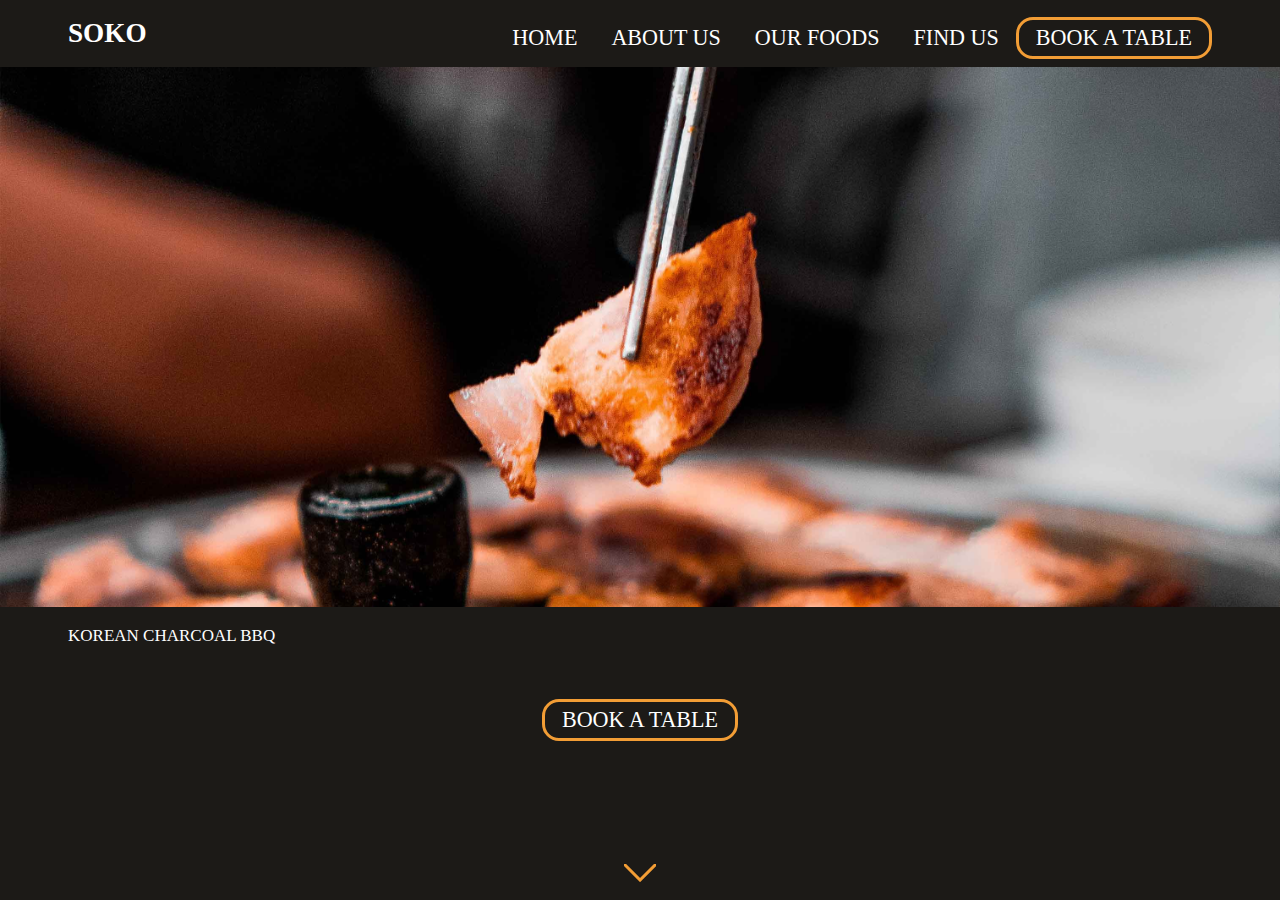
==== commit 0a17eef9: "Final editing for code comment/tidy up code" ====
--- a/html/index.html
+++ b/html/index.html
@@ -9,20 +9,21 @@
     <link rel="stylesheet" type="text/css" href="../css/color.css">
     <link rel="stylesheet" type="text/css" href="../css/typography.css">
     <link rel="icon" type="image/x-icon" href="/images/icons/favicon.ico">
+    <script src="../js/interaction.js"></script>
     <title>Document</title>
 </head>
 <body>
-    <script src="../js/interaction.js"></script>
-    <!--Navigation page for mobile version (Click menu icon to open)-->
-<nav>
+    
+<!--Website Navigation-->    
+ <nav>
         <div class="cluster navPage" id="myNavPage">
                 <div class="cluster">
                     <a id="logo" href="index.html"> SOKO </a>
                     <a id="navButton" class="navButton" onclick="openNav()">
-                        <svg xmlns="http://www.w3.org/2000/svg" width="35" height="27" viewBox="0 0 35 27"><defs><style>.a{fill:none;stroke:#f29d35;stroke-linecap:square;stroke-width:3px;}</style></defs><g transform="translate(1.5 1.5)"><line class="a" x2="32"/><line class="a" x2="32" transform="translate(0 12.343)"/><line class="a" x2="32" transform="translate(0 24)"/></g></svg>
+                        <svg xmlns="http://www.w3.org/2000/svg" alt="navigation burger icon" width="35" height="27" viewBox="0 0 35 27"><defs><style>.a{fill:none;stroke:#f29d35;stroke-linecap:square;stroke-width:3px;}</style></defs><g transform="translate(1.5 1.5)"><line class="a" x2="32"/><line class="a" x2="32" transform="translate(0 12.343)"/><line class="a" x2="32" transform="translate(0 24)"/></g></svg>
                     </a> 
                     <a id="closeButton" class = "closeNavButton" onclick="closeNav()">
-                        <svg xmlns="http://www.w3.org/2000/svg" width="28.121" height="28.121" viewBox="0 0 28.121 28.121"><defs><style>.a{fill:none;stroke:#f29d35;stroke-width:3px;}</style></defs><g transform="translate(1.061 1.061)"><line class="a" x1="25.5" y2="25.5" transform="translate(0.5)"/><line class="a" x2="25.5" y2="25.5" transform="translate(0 0.5)"/></g></svg>
+                        <svg xmlns="http://www.w3.org/2000/svg" alt="navigation close icon" width="28.121" height="28.121" viewBox="0 0 28.121 28.121"><defs><style>.a{fill:none;stroke:#f29d35;stroke-width:3px;}</style></defs><g transform="translate(1.061 1.061)"><line class="a" x1="25.5" y2="25.5" transform="translate(0.5)"/><line class="a" x2="25.5" y2="25.5" transform="translate(0 0.5)"/></g></svg>
                     </a> 
                 </div>
             <ul id="navB" class="navBar"> 
@@ -33,7 +34,7 @@
                 <li><a class="button button--primary" href="booking.html" >BOOK A TABLE</a></li>
             </ul>
 </nav>
-
+<!--Main Content-->   
     <div class="stack">
         <!--slideshow for home page-->
         <div class="slideContainer">
@@ -42,13 +43,17 @@
             <img src="../images/photos/slideImage3.jpg" class="slideImages">
         </div>
 
+        <div class="slideUp">
         <!--text description-->
         <p>KOREAN CHARCOAL BBQ</p>
+        <br><br><br>
         <div class="centre">
         <a href="booking.html" class="button button--primary">BOOK A TABLE</a>
         </div>
+        </div>
     </div>
 
+    <!--Next page button area-->
     <div class="cluster">
     <a class = "nextPageField centre" href="about.html">
         <svg xmlns="http://www.w3.org/2000/svg" width="32.121" height="18.182" viewBox="0 0 32.121 18.182"><defs><style>.a{fill:none;stroke:#f29d35;stroke-width:3px;}</style></defs><path class="a" d="M0,0,15,15,0,30" transform="translate(31.061 1.061) rotate(90)"/></svg>
--- a/css/layout.css
+++ b/css/layout.css
@@ -1,572 +1,592 @@
-/* MOBILE LAYOUT */
+/* Basic layout (PC) */
 body{
-  list-style-type: disc;
-  margin-left: 4rem;
-  margin-right:4rem;
-}
-
-#logo {
-margin:1rem 0;
-}
-
-h1 {
-margin-top:0.5rem;
-margin-bottom:1rem;
-}
-
-p {
-max-width:35rem;
-}
-
-form li {
-margin-bottom:0.5rem;
-}
-
-/*layout alignment styles */
-.cluster {
-display: flex;
-flex-wrap: wrap;
-justify-content: space-between;
-align-items: center;
-flex-direction: row;
-flex:1 1;
-}
-
-.stack {
-display: flex;
-flex-direction: column;
-justify-content: center;
-height:100%;
-}
-
-.stack > * + * {
-margin-top: 1rem;
-}
-
-.centre {
-display: flex;
-justify-content: center;
-}
-
-.rt {
-text-align:right;
-}
-
-.horizontal {
-display:flex;
-flex-direction:row;
-vertical-align: middle;
-}
-
-.grid{
-display: grid;
-grid-template-columns: repeat(auto-fill, minmax(240px, 1fr));
-grid-gap: 1rem;
-overflow-x: auto;
-max-height: 60vh;
-padding-left:0.5rem;
-padding-right:0.5rem;
-}
-
-/* Hide scrollbar for grid layout */
-.grid::-webkit-scrollbar{
-display: none;
-}
-
-#fullMenu {
-vertical-align: middle;
-text-decoration:none;
-display: flex;
-justify-content: center;
-text-align: center;
-align-items: center;
-border-radius: 0.5rem;
-margin:0 1rem 1.5rem 1rem;
-animation: slideUp 1.5s;
-}
-
-.foodCard-container {
-display: flex;
-align-items: center;
-justify-content: center;
-text-align: center;
-flex-direction: column;
-animation: slideUp 1.5s;
-}
-
-.foodCard-container img, .foodDetails-container img{
-max-width: 240px;
-max-height: 240px;
-border-radius: 0.5rem;
-margin:0.2rem;
-}
-
-.foodCard-container:hover {
-transform: rotate(5deg);
-transition:0.3s;
-}
-
-.foodDetails-container {
-display: flex;
-flex-direction: row;
-justify-content: flex-start;
-align-items: center;
-text-align: center;
-overflow-x: scroll;
-border-radius:0.5rem;
-}
-
-.foodDetails {
-display: none;
-position: fixed;
-top:50%;
-left:50%;
-transform: translate(-50%, -50%);
-max-width:60%;
-max-height:80%;
-padding:1rem 2rem 3rem 2rem;
-align-items: center;
-}
-
-/*navigation layout*/
-.navPage{
-overflow:hidden;
-}
-
-.navBar{
-display:flex;
-flex-wrap:wrap;
-justify-content: flex-end;
-text-align: center;
-align-items: center;
-padding-top:1rem;
-z-index: 9999;
-}
-
-.navButton {
-display:none; /*Hide burger icon in large screen*/
-}
-
-.closeNavButton {
-display:none;
-position:absolute;
-margin-top:1rem;
-right:0;
-top:0;
-}
-
-.show {
-display:block;
-}
-
-.hide {
-display:none;
-}
-
-/*Home page slideshow layout*/
-.slideContainer{
-display: flex;
-overflow: hidden; 
-object-fit: cover;
-width: 100vw;
-height: 60vh;
-margin-left:-4rem;
-}
-
-.slideImages {
-display: none;
-width: 100%;
-height: 100%;
-object-fit:cover;
-}
-
-.slideImages.show {
-  display: block;
-  animation-name: fadeIn;
-  animation-duration: 0.6s;
-}
-
-@keyframes fadeIn {
-  from {
-    opacity: 1;
-  }
-  to {
-    opacity: 0;
-  }
-}
-
-@keyframes slideUp {
-  0% {
-    transform: translateY(100%);
-    opacity: 0;
-  }
-  100% {
-    transform: translateY(0);
-    opacity: 1;
-  }
-}
-
-@keyframes slideLeft {
-  0% {
-    transform: translateX(-100%);
-  }
-  100% {
-    transform: translateX(0);
-  }
-}
-
-h1,.slideUp h2{
-animation: slideUp 0.8s;
-}
-
-.slideUp p, .slideUp svg {
-  animation: slideUp 1s;
-  }
-
-.slideUp img{
-animation: slideUp 1.2s;
-}
-
-.spinner {
-  border-radius: 60%;
-  width: 3rem;
-  height: 3rem;
-  animation: spin 1.5s linear infinite; /* Apply rotation animation */
-  margin: auto;
-}
-
-@keyframes spin {
-  0% {
-    transform: rotate(0deg); /* Starting position */
-  }
-  100% {
-    transform: rotate(360deg); /* Ending position */
-  }
-}
-
-/*Image style*/
-.img--full {
-position:absolute;
-object-fit: cover;
-bottom:8vh;
-left:0;
-width: 100%;
-max-height:45vh;
-}
-
-.nextPageField {
-display:flex;
-position:fixed;
-bottom: 0;
-left: 0;
-min-width: 100%;
-height:6%;
-align-items: center;
-box-sizing: border-box;
-z-index:-9999;
-}
-
-.nextPageField a{
-animation: slideUp 0.5s ease-in-out;
-}
-
-/*Button style*/
-.button {
-  display: inline-block;
-  text-decoration:none;
-  vertical-align: middle;
-  text-align: center;
-  text-transform:uppercase;
-  padding:0.4rem 0.8rem;
-  align-items: center;
-  margin-bottom:0.5rem;
-}
-
-.button--primary {
-padding: 0.4rem 1rem;
-}
-
-.button--secondary, .button--white {
-padding: 0.4rem 2rem;
-margin-left:0.5rem;
-margin-right:0.5rem;
-}
-
-.icon {
-vertical-align:middle;
-align-items:center;
-}
-
-.icon--small {
-display:inline-flex;
-flex-direction:row;
-margin-right:0.5rem;
-width:20px;
-height:20px;
-}
-
-.icon--large {
-max-height:1.5rem;
-}
-
-.icon--rt{
-justify-content: flex-end;
-}
-
-.svgbox {
-display:block;
-}
-
-.svginput {
-position: relative;
-display: inline-block;
-}
-
-.svgbox svg{
-height: 1rem;
-width: 1rem;
-position: absolute;
-top: 0;
-bottom: 0;
-padding-left:0.5rem;
-margin: auto;
-}
-
-.svgtext {
-display: block;
-padding: 0.5rem 2rem;         
-}
-
-.line-container {
-width: 100%;
-height:0.2rem;
-}
-
-.bookForm-container{ /* PC container */
-max-width: 70vh;
-max-height:90vh;
-padding: 2rem;
-margin:1rem;
-}
-
-.info-container {
-display:flex;
-flex-direction:column;
-max-width: 60vh;
-max-height:50vh;
-overflow:scroll;
-padding: 0.5rem 1rem;
-margin-bottom:0.5rem;
-}
-
-#step1 {
-display:block;
-}
-
-#step2 {
-display:none;
-}
-
-#step3 {
-display:none;
-}
-
-#step4 {
-display:none;
-}
-
-#step5{
-display:none;
-}
-
-#step6{
-display:none;
-}
-
-#step7{
-display:none;
-}
-
-#step8{
-display:none;
-}
-
-label {
-text-align:left;
-display:flex;
-flex-direction:row;
-margin-bottom:0.1rem;
-}
-
-.errorMessage {
-display:none;
-text-align:left;
-position:relative;
-margin-top:0.2rem;
-}
-
-select, textarea, input[type="text"], [type="tel"], [type="email"], [type="date"], [type="number"],[type="month"] {
-text-align: left;
-border: 2px solid;
-border-radius:0.5rem;
-display:flex;
-padding:0.5rem 1rem;
-}
-
-input[type="radio"] {
-transform: scale(1.5);
-border: 2px solid;
-padding:1rem 2rem;
-margin:1.5rem 1rem;
-}
-
-li:has(input[type="radio"]) {
-margin:1rem;
-}
-
-input[type="checkbox"]{
-transform: scale(1.5);
-padding:0.5rem 1rem;
-}
-
-textarea {
-max-width:90%;
-min-width: 90%;
-min-height:1rem;
-max-height:2em;
-overflow:scroll;
-}
-
-.backgroundPhoto {
-display:none;
-}
-
-@media (min-width: 900px){ /*Display a background image in large screen */
-.backgroundPhoto {
-display:block;
-position:absolute;
-bottom:0;
-right:0;
-width:45vw;
-height:100vh;
-object-fit: cover;
-overflow: hidden;
-opacity: 0.4;
-z-index: -1;
-}
-
-}
-
-/*Finds Us Page Content*/
-.contactInfo {
-padding-left:1rem;
-}
-
-.contactInfo p{
-line-height:1.5rem;
-margin:0rem 1rem 1rem 1rem;
-padding-left:1rem;
-}
-
-.contactInfo ul {
-max-width:18rem;
-}
-
-#map {
-display:flex;
-flex-direction: row;
-margin-bottom:3.5rem;
-}
-
-/* Adjustment for mobile website */
-@media (max-width: 600px){ 
-body{
-  list-style-type: disc;
-  margin-left: 1.5rem;
-  margin-right:1.5rem;
-}
-
-.slideContainer{
-  margin-left:-1.5rem;
-}
-
-.bookForm-container{
-  padding: 1rem;
-  overflow-y: scroll;
-  max-width: 95vh;
-  max-height:90vh;
-  margin:0.5rem;
-}
-
-.grid{
-  grid-template-columns: repeat(auto-fill, minmax(140px, 1fr));
-  grid-gap: 1rem;
-  max-height: 60vh;
-  padding-top: 0.5rem;
-  margin-bottom:3rem;
-}
-
-.foodCard-container {
-  width: 140px; 
-  height: 140px; 
+    list-style-type: disc;
+    margin-left: 4rem;
+    margin-right:4rem;
+  }
+
+  #logo {
+  margin:1rem 0;
+  }
+
+  h1 {
+  margin-top:0.5rem;
+  margin-bottom:1rem;
+  }
+
+  p {
+  max-width:35rem;
+  }
+
+/*Layout alignment styles */
+  .cluster {
+  display: flex;
+  flex-wrap: wrap;
+  justify-content: space-between;
+  align-items: center;
+  flex-direction: row;
+  flex:1 1;
+  }
+
+  .stack {
   display: flex;
   flex-direction: column;
   justify-content: center;
-  align-items: center;
+  height:100%;
+  }
+
+  .stack > * + * {
+  margin-top: 1rem;
+  }
+
+  .centre {
+  display: flex;
+  justify-content: center;
+  }
+
+  .rt {
+  text-align:right;
+  }
+
+  .horizontal {
+  display:flex;
+  flex-direction:row;
+  vertical-align: middle;
+  }
+
+  .grid{
+  display: grid;
+  grid-template-columns: repeat(auto-fill, minmax(240px, 1fr));
+  grid-gap: 1rem;
+  overflow-x: auto;
+  max-height: 60vh;
+  padding-left:0.5rem;
+  padding-right:0.5rem;
+  }
+
+/* Hide scrollbar for grid layout */
+  .grid::-webkit-scrollbar{
+  display: none;
+  }
+
+/*Our Foods Page - food display*/
+  #fullMenu {
+  vertical-align: middle;
+  text-decoration:none;
+  display: flex;
+  justify-content: center;
   text-align: center;
-}
-
-.foodCard-container img {
-  max-width: 100%;
-  max-height: 100%;
+  align-items: center;
   border-radius: 0.5rem;
-  margin-bottom:0.2rem;
-}
-
-.navButton {
-  float:right;
-  display:block;
-}
-
-.navBar {
+  margin:0 1rem 1.5rem 1rem;
+  animation: slideUp 1.5s;
+  }
+
+  .foodCard-container {
+  display: flex;
+  align-items: center;
+  justify-content: center;
+  text-align: center;
+  flex-direction: column;
+  animation: slideUp 1.5s;
+  }
+
+  .foodCard-container img, .foodDetails-container img{
+  max-width: 240px;
+  max-height: 240px;
+  border-radius: 0.5rem;
+  margin:0.2rem;
+  }
+
+  .foodCard-container:hover {
+  transform: rotate(5deg);
+  transition:0.3s;
+  }
+
+  .foodDetails-container {
+  display: flex;
+  flex-direction: row;
+  justify-content: flex-start;
+  align-items: center;
+  text-align: center;
+  overflow-x: scroll;
+  border-radius:0.5rem;
+  }
+
+  .foodDetails {
+  display: none;
+  position: fixed;
+  top:50%;
+  left:50%;
+  transform: translate(-50%, -50%);
+  max-width:60%;
+  max-height:80%;
+  padding:1rem 2rem 3rem 2rem;
+  align-items: center;
+  }
+
+
+/*navigation layout*/
+  .navPage{
+  overflow:hidden;
+  }
+
+  .navBar{
+  display:flex;
+  flex-wrap:wrap;
+  justify-content: flex-end;
+  text-align: center;
+  align-items: center;
+  padding-top:1rem;
+  z-index: 9999;
+  }
+
+  .navButton {
+  display:none; /*Hide burger icon in large screen*/
+  }
+
+  .closeNavButton {
   display:none;
-}
-
-.navPage.responsive {
-  position: absolute;
-  height: 100vh;
-  width: 100%;
-  top: 0;
-  left: 0;
-  z-index: 9999;
-}
-
-.navPage.responsive li a{
-  float:none;
-  display:block;
-  text-align:center;
-  margin:3rem;
-}
-
-.navPage.responsive .navBar{
-  float:none;
-  display:block;
-  text-align:left;
-  margin-top:1rem;
-}
-
-.navPage.responsive .navButton {
-  position:relative;
+  position:absolute;
   margin-top:1rem;
   right:0;
   top:0;
+  }
+
+  .show {
+  display:block;
+  }
+
+  .hide {
+  display:none;
+  }
+
+/*Home page slideshow layout*/
+  .slideContainer{
+  display: flex;
+  overflow: hidden; 
+  object-fit: cover;
+  width: 100vw;
+  height: 60vh;
+  margin-left:-4rem;
+  }
+
+  .slideImages {
+  display: none;
+  width: 100%;
+  height: 100%;
+  object-fit:cover;
+  }
+
+  .slideImages.show {
+    display: block;
+    animation-name: fadeIn;
+    animation-duration: 0.6s;
+  }
+
+/*Animations and animation time adjustment*/
+  @keyframes fadeIn {
+    from {
+      opacity: 0;
+    }
+    to {
+      opacity: 1;
+    }
+  }
+
+  @keyframes slideUp {
+    0% {
+      transform: translateY(100%);
+      opacity: 0;
+    }
+    100% {
+      transform: translateY(0);
+      opacity: 1;
+    }
+  }
+
+  @keyframes slideRight {
+    0% {
+      transform: translateX(10%);
+    }
+    100% {
+      transform: translateX(0);
+    }
+  }
+
+
+  @keyframes spin {
+    0% {
+      transform: rotate(0deg); /* Starting position */
+    }
+    100% {
+      transform: rotate(360deg); /* Ending position */
+    }
+  }
+
+  h1,.slideUp h2, .slideUp a{
+  animation: slideUp 0.8s;
+  }
+
+  .slideUp p, .slideUp svg {
+    animation: slideUp 1s;
+    }
+
+  .slideUp img{
+  animation: slideUp 1.2s;
+  }
+
+/*Spinner icon in payment processing*/
+  .spinner {
+    border-radius: 60%;
+    width: 3rem;
+    height: 3rem;
+    animation: spin 1.5s linear infinite; /* Apply rotation animation */
+    margin: auto;
+  }
+
+/*Image style*/
+  .img--full {
+  position:absolute;
+  object-fit: cover;
+  bottom:8vh;
+  left:0;
+  width: 100%;
+  max-height:45vh;
+  }
+
+/*Next page button at the bottom*/
+  .nextPageField {
+  display:flex;
+  position:fixed;
+  bottom: 0;
+  left: 0;
+  min-width: 100%;
+  height:6%;
+  align-items: center;
+  box-sizing: border-box;
+  z-index:-9999;
+  }
+
+  .nextPageField a{
+  animation: slideUp 0.5s ease-in-out;
+  }
+
+/*Button styles*/
+  .button {
+    display: inline-block;
+    text-decoration:none;
+    vertical-align: middle;
+    text-align: center;
+    text-transform:uppercase;
+    padding:0.4rem 1rem;
+    align-items: center;
+    margin-bottom:0.5rem;
+  }
+
+  .button--primary {
+  padding: 0.4rem 1rem;
+  }
+
+  .button--secondary, .button--white {
+  padding: 0.4rem 2rem;
+  margin-left:0.5rem;
+  margin-right:0.5rem;
+  }
+
+  /* Icon layout*/
+  .icon {
+  vertical-align:middle;
+  align-items:center;
+  }
+
+  .icon--small {
+  display:inline-flex;
+  flex-direction:row;
+  margin-right:0.5rem;
+  width:20px;
+  height:20px;
+  }
+
+  .icon--large {
+  max-height:1.5rem;
+  }
+
+  .icon--rt{
+  justify-content: flex-end;
+  }
+
+/* svg layout */
+  .svgbox {
+  display:block;
+  }
+
+  .svginput {
+  position: relative;
+  display: inline-block;
+  }
+
+  .svgbox svg{
+  height: 1rem;
+  width: 1rem;
+  position: absolute;
+  top: 0;
+  bottom: 0;
+  padding-left:0.5rem;
+  margin: auto;
+  }
+
+  .svgtext {
+  display: block;
+  padding: 0.5rem 2rem;         
+  }
+
+  .line-container {
+  width: 100%;
+  height:0.2rem;
+  }
+
+/* Book form layout */
+  /* PC form container */
+  #step1 {
+    display:block;
+    }
+  
+    #step2 {
+    display:none;
+    }
+  
+    #step3 {
+    display:none;
+    }
+  
+    #step4 {
+    display:none;
+    }
+  
+    #step5{
+    display:none;
+    }
+  
+    #step6{
+    display:none;
+    }
+  
+    #step7{
+    display:none;
+    }
+  
+    #step8{
+    display:none;
+    }
+  
+  .bookForm-container{ 
+  max-width: 70vh;
+  padding: 2rem;
+  margin:1rem;
+  }
+
+  form h2 {
+    animation: slideRight 0.6s;
+  }
+
+  form ul, form p{
+    animation: slideRight 1s;
+  }
+
+  .info-container {
+  display:flex;
+  flex-direction:column;
+  max-width: 60vh;
+  max-height:50vh;
+  overflow-y:scroll;
+  padding: 0.5rem 1rem;
+  margin-bottom:0.5rem;
+  }
+
+  label {
+  text-align:left;
+  display:flex;
+  flex-direction:row;
+  margin-bottom:0.1rem;
+  }
+
+  .errorMessage {
+  display:none;
+  text-align:left;
+  position:relative;
+  margin-top:0.2rem;
+  }
+
+  select, textarea, input[type="text"], [type="tel"], [type="email"], [type="date"], [type="number"],[type="month"] {
+  text-align: left;
+  border: 2px solid;
+  border-radius:0.5rem;
+  display:flex;
+  padding:0.5rem 1rem;
+  }
+
+  input[type="radio"] {
+  transform: scale(1.5);
+  border: 2px solid;
+  padding:1rem 2rem;
+  margin:1.5rem 1rem;
+  }
+
+  form li {
+    margin-bottom:0.5rem;
+  }
+
+  li:has(input[type="radio"]) {
+  margin:1rem;
+  }
+
+  input[type="checkbox"]{
+  transform: scale(1.5);
+  padding:0.5rem 1rem;
+  }
+
+  textarea {
+  max-width:90%;
+  min-width: 90%;
+  min-height:1rem;
+  max-height:2em;
+  overflow:scroll;
+  }
+
+  .backgroundPhoto {
+  display:none;
+  }
+
+  /*Display a background image in PC large screen */
+  @media (min-width: 900px){ 
+  .backgroundPhoto {
+  display:block;
+  position:fixed;
+  bottom:0;
+  top:0;
+  right:0;
+  width:45vw;
+  height:100vh;
+  object-fit: cover;
+  opacity: 0.4;
+  z-index: -1;
+  }
+
 }
-.navPage.responsive .closeNavButton{
+
+/*Finds Us Page layout*/
+  .contactInfo {
+  padding-left:1rem;
+  }
+
+  .contactInfo p, .contactInfo a{
+  line-height:1.5rem;
+  margin:0rem 1rem 1rem 1rem;
+  padding-left:1rem;
+  }
+
+  .contactInfo ul {
+  max-width:18rem;
+  }
+
+  #map {
+  display:flex;
+  flex-direction: row;
+  margin-bottom:3.5rem;
+  animation:slideUp 2s;
+  }
+
+
+/* Responsive layout adjustment for mobile website */
+  @media (max-width: 600px){ 
+  body{
+    list-style-type: disc;
+    margin-left: 1.5rem;
+    margin-right:1.5rem;
+  }
+
+  .slideContainer{
+    margin-left:-1.5rem;
+  }
+
+  .bookForm-container{
+    padding: 1rem;
+    overflow-y: scroll;
+    max-width: 95vh;
+    max-height:90vh;
+    margin:0.5rem;
+  }
+
+  .grid{
+    grid-template-columns: repeat(auto-fill, minmax(140px, 1fr));
+    grid-gap: 1rem;
+    max-height: 60vh;
+    padding-top: 0.5rem;
+    margin-bottom:3rem;
+  }
+
+  .foodCard-container {
+    width: 140px; 
+    height: 140px; 
+    display: flex;
+    flex-direction: column;
+    justify-content: center;
+    align-items: center;
+    text-align: center;
+  }
+
+  .foodCard-container img {
+    max-width: 100%;
+    max-height: 100%;
+    border-radius: 0.5rem;
+    margin-bottom:0.2rem;
+  }
+
+  .navButton {
+    float:right;
+    display:block;
+  }
+
+  .navBar {
+    display:none;
+  }
+
+  .navPage.responsive {
+    position: absolute;
+    height: 100vh;
+    width: 100%;
+    top: 0;
+    left: 0;
+    z-index: 9999;
+  }
+
+  .navPage.responsive li a{
+    float:none;
+    display:block;
+    text-align:center;
+    margin:3rem;
+  }
+
+  .navPage.responsive .navBar{
+    float:none;
+    display:block;
+    text-align:left;
+    margin-top:1rem;
+  }
+
+  .navPage.responsive .navButton {
+    position:relative;
+    margin-top:1rem;
+    right:0;
+    top:0;
+  }
+  .navPage.responsive .closeNavButton{
+      margin:1rem 1.5rem;
+  }
+
+  .navPage.responsive #logo{
     margin:1rem 1.5rem;
-}
-
-.navPage.responsive #logo{
-  margin:1rem 1.5rem;
-}
-}
-
+  }
+  }
+
--- a/css/color.css
+++ b/css/color.css
@@ -1,11 +1,13 @@
-:root {
-    --color-black: #1c1a17;
-    --color-white: #FFFFFF;
-    --color-primary: #F29D35;
-    --color-secondary: #7F7F7F;
-    --color-error: #F23535;
+/* Define website colour palette */
+    :root {
+        --color-black: #1c1a17;
+        --color-white: #FFFFFF;
+        --color-primary: #F29D35;
+        --color-secondary: #7F7F7F;
+        --color-error: #F23535;
     }
-    
+
+/* Basic colours */
     body{
         background-color: var(--color-black);
     }
@@ -23,6 +25,7 @@
         text-decoration: none;
     }
     
+
     h1 {
         color: var(--color-white);
         text-decoration: underline 3px var(--color-primary);
@@ -52,6 +55,7 @@
         color: var(--color-secondary);
     }
     
+/* Button colours */
     .button {
         color: var(--color-white);
         border-radius: 1rem;
@@ -88,6 +92,7 @@
         border-color: var(--color-primary);
     }
     
+/* Our Foods page */
     .foodCard-container img {
         border: 3px solid var(--color-primary);
         border-radius: 0.5rem;
@@ -105,7 +110,6 @@
         border: 3px solid var(--color-primary);
     }
     
-    
     .foodDetails {
         background-color: var(--color-white);
         border: 3px solid var(--color-primary);
@@ -114,12 +118,13 @@
         box-shadow:  0 0 0 100vh rgba(0, 0, 0, 0.7);
     }
     
+    /* Book form coluors */
     li:has(input[type="radio"]) {
         border: 2px solid var(--color-primary);
         border-radius: 1rem;
     }
     
-    .bookForm-container{ /* PC container */
+    .bookForm-container{
         background-color: var(--color-white);
         color:var(--color-black);
         border: 3px solid;
@@ -152,7 +157,8 @@
         border-top: 6px solid var(--color-primary);
     }
     
-    @media (max-width: 600px){ /* mobile container */
+/* mobile container */
+@media (max-width: 600px){ 
     .navPage.responsive {
        background-color: var(--color-black);
       }
--- a/css/typography.css
+++ b/css/typography.css
@@ -1,6 +1,6 @@
 
 
-
+/* Define website typography size/weight */
 :root {
     font-family: "Bahnschrift";
 
@@ -10,12 +10,13 @@
     --font-weight-bold:800;
 
     /* typography scale */
-    font-size: 18px;
+    font-size: 17px;
     --text-size: 1rem;
     --text-size-l: 1.3rem;
-    --text-size-xl: 1.8rem;
+    --text-size-xl: 1.6rem;
 }
 
+/* Basic typo */
 body {
     font-family: "Bahnschrift";
 }
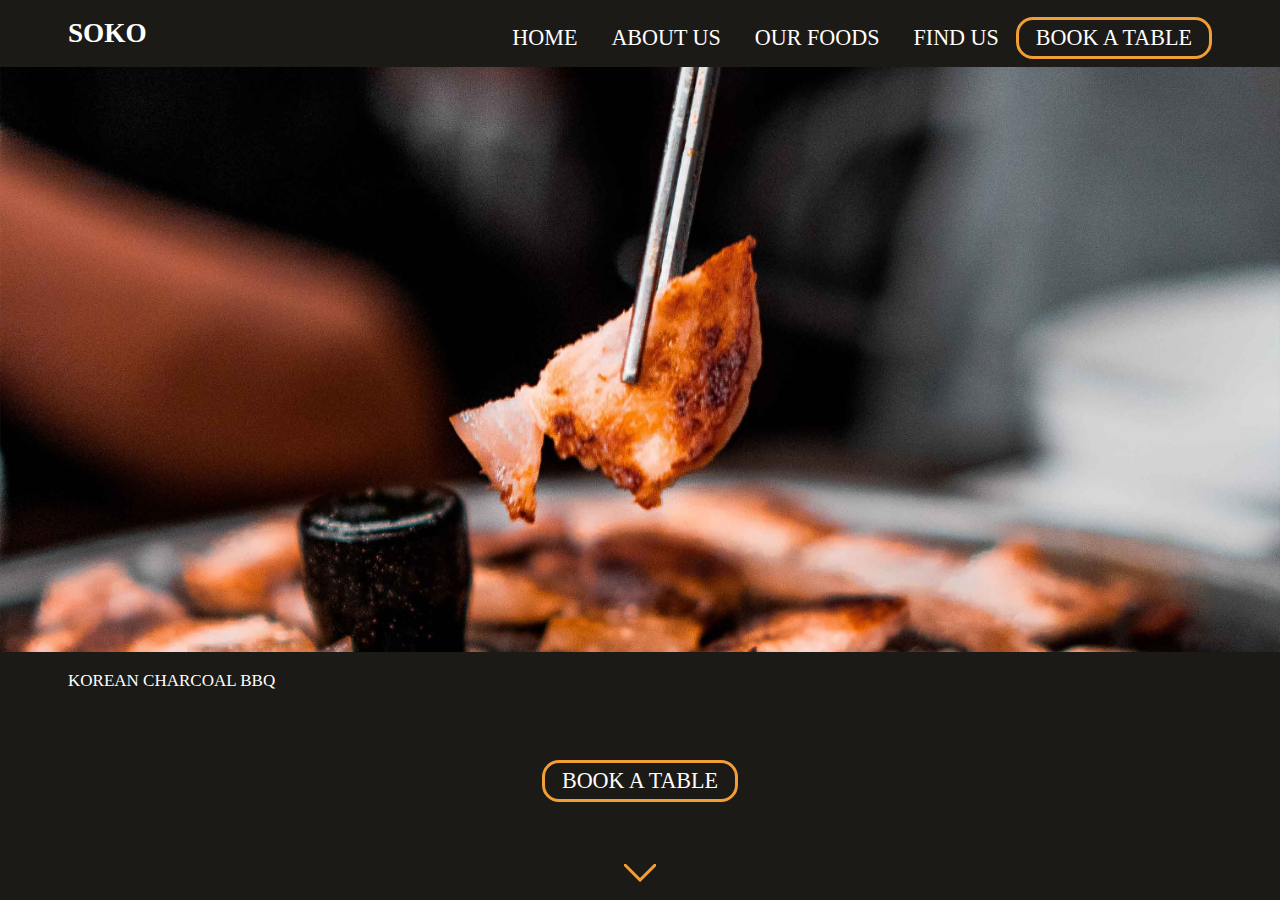
==== commit b659820b: "fix home button position" ====
--- a/html/index.html
+++ b/html/index.html
@@ -10,7 +10,7 @@
     <link rel="stylesheet" type="text/css" href="../css/typography.css">
     <link rel="icon" type="image/x-icon" href="/images/icons/favicon.ico">
     <script src="../js/interaction.js"></script>
-    <title>Document</title>
+    <title>SOKO | Home</title>
 </head>
 <body>
     
@@ -46,9 +46,8 @@
         <div class="slideUp">
         <!--text description-->
         <p>KOREAN CHARCOAL BBQ</p>
-        <br><br><br>
         <div class="centre">
-        <a href="booking.html" class="button button--primary">BOOK A TABLE</a>
+        <a href="booking.html" class="button button--primary bottom">BOOK A TABLE</a>
         </div>
         </div>
     </div>
--- a/css/layout.css
+++ b/css/layout.css
@@ -48,6 +48,11 @@
   text-align:right;
   }
 
+  .bottom{
+    position: absolute;
+    bottom: 10%;
+  }
+
   .horizontal {
   display:flex;
   flex-direction:row;
@@ -60,6 +65,7 @@
   grid-gap: 1rem;
   overflow-x: auto;
   max-height: 60vh;
+  padding-top:1rem;
   padding-left:0.5rem;
   padding-right:0.5rem;
   }
@@ -99,7 +105,7 @@
   }
 
   .foodCard-container:hover {
-  transform: rotate(5deg);
+  transform: rotate(5deg) scale(1.05);
   transition:0.3s;
   }
 
@@ -123,6 +129,7 @@
   max-height:80%;
   padding:1rem 2rem 3rem 2rem;
   align-items: center;
+  animation: fadeIn 0.6s;
   }
 
 
@@ -167,7 +174,7 @@
   overflow: hidden; 
   object-fit: cover;
   width: 100vw;
-  height: 60vh;
+  height: 65vh;
   margin-left:-4rem;
   }
 
@@ -386,13 +393,28 @@
   margin:1rem;
   }
 
-  form h2 {
-    animation: slideRight 0.6s;
-  }
-
-  form ul, form p{
-    animation: slideRight 1s;
-  }
+    /* Form Animations */
+    /* step 1 form use slide up animation for consistency */
+    #step1 h2 {
+      animation: slideUp 0.6s;
+    }
+
+    #step1 ul, #step1 p{
+      animation: fadeIn 1s;
+    }
+
+    /* later forms use slide right animation for fluency */
+    form:not(#step1) ul{ /* slide in input fields */
+      animation: slideRight 0.8s;
+    }
+
+    form:not(#step1) p { /* Error message/ information display */
+      animation:fadeIn 0.6s;
+    }
+
+    form:not(#step1) h2 {
+      animation: slideRight 0.6s;
+    }
 
   .info-container {
   display:flex;
@@ -494,6 +516,7 @@
   display:flex;
   flex-direction: row;
   margin-bottom:3.5rem;
+  max-width: 100%;
   animation:slideUp 2s;
   }
 
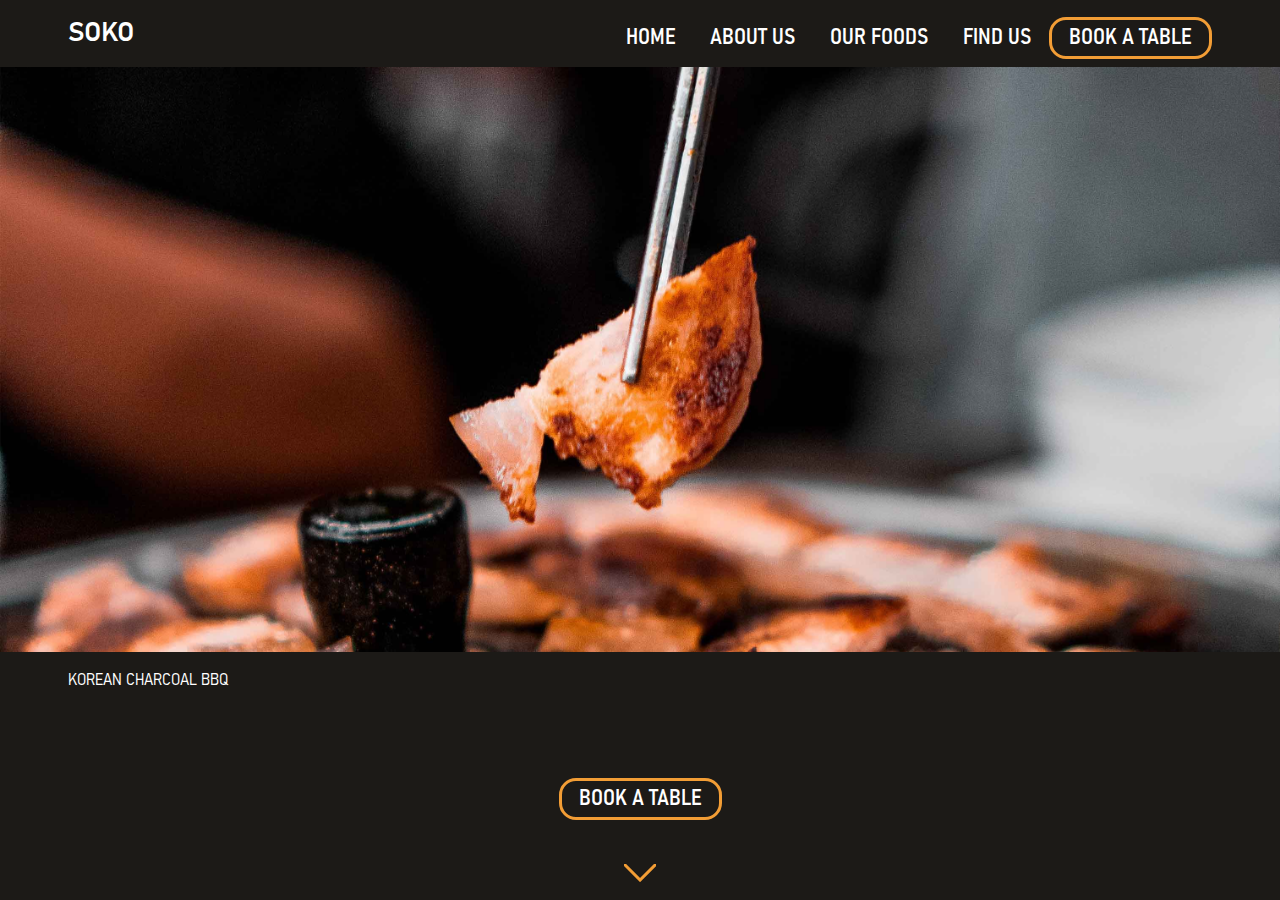
==== commit 00c8e531: "fix home page button" ====
--- a/html/index.html
+++ b/html/index.html
@@ -43,7 +43,7 @@
             <img src="../images/photos/slideImage3.jpg" class="slideImages">
         </div>
 
-        <div class="slideUp">
+        <div class="slideUp stack">
         <!--text description-->
         <p>KOREAN CHARCOAL BBQ</p>
         <div class="centre">
--- a/css/layout.css
+++ b/css/layout.css
@@ -50,7 +50,7 @@
 
   .bottom{
     position: absolute;
-    bottom: 10%;
+    bottom:8%;
   }
 
   .horizontal {
@@ -272,7 +272,7 @@
   height:6%;
   align-items: center;
   box-sizing: border-box;
-  z-index:-9999;
+  z-index:999;
   }
 
   .nextPageField a{
@@ -515,7 +515,7 @@
   #map {
   display:flex;
   flex-direction: row;
-  margin-bottom:3.5rem;
+  margin-bottom:4rem;
   max-width: 100%;
   animation:slideUp 2s;
   }
@@ -566,6 +566,10 @@
     margin-bottom:0.2rem;
   }
 
+  #fullMenu{
+    margin:0;
+  }
+
   .navButton {
     float:right;
     display:block;
@@ -589,6 +593,7 @@
     display:block;
     text-align:center;
     margin:3rem;
+    animation: slideUp 1s;
   }
 
   .navPage.responsive .navBar{
--- a/css/color.css
+++ b/css/color.css
@@ -29,6 +29,8 @@
     h1 {
         color: var(--color-white);
         text-decoration: underline 3px var(--color-primary);
+        text-underline-offset: 10px;
+        -webkit-text-decoration: underline var(--color-primary);
     }
     
     h2 {
@@ -89,6 +91,7 @@
     .button--white {
         color: var(--color-black);
         background-color: var(--color-white);
+        border: 3px solid;
         border-color: var(--color-primary);
     }
     
--- a/css/typography.css
+++ b/css/typography.css
@@ -1,13 +1,15 @@
 
+@font-face {
+    font-family: "Bahnschrift";
+    src: url('../font/bahnschrift.ttf') format("truetype");
+  }
 
 /* Define website typography size/weight */
 :root {
-    font-family: "Bahnschrift";
-
     /* font weighting */
     --font-weight-reg: 100;
-    --font-weight-semibold:400;
-    --font-weight-bold:800;
+    --font-weight-semibold:500;
+    --font-weight-bold:600;
 
     /* typography scale */
     font-size: 17px;
@@ -19,6 +21,7 @@
 /* Basic typo */
 body {
     font-family: "Bahnschrift";
+    text-decoration: none;
 }
 
 #logo {
@@ -30,32 +33,33 @@
     font-size: var(--text-size-xl);
     font-weight: var(--font-weight-semibold);
     text-transform: uppercase;
-    text-underline-offset: 10px;
-    font-stretch: condensed;
+    font-stretch: semi-condensed;
 }
 
 h2 {
     font-size: var(--text-size-l);
     font-weight: var(--font-weight-semibold);
-    font-stretch: condensed;
+    font-stretch: semi-condensed;
 }
 
 p {
     font-size: var(--text-size);
     font-weight: var(--font-weight-reg);
-    font-stretch: condensed;
+    font-stretch: semi-condensed;
     line-height: 1.4;
+    text-decoration:none;
 }
 
 ::placeholder {
     font-size: var(--text-size);
     font-weight: var(--font-weight-reg);
     margin-left:1rem;
+    font-stretch: semi-condensed;
 }
 
 input, select, textarea {
     font-family: "Bahnschrift";
-    font-stretch: condensed;
+    font-stretch: semi-condensed;
     font-size: var(--text-size);
     font-weight: var(--font-weight-reg);
 }
@@ -63,12 +67,18 @@
 .button {
     font-size: var(--text-size-l);
     font-weight: var(--font-weight-semibold);
-    font-stretch: condensed;
+    font-stretch: semi-condensed;
     font-family: "Bahnschrift";
 }
 
 #fullMenu {
     font-size: var(--text-size-l);
     font-weight: var(--font-weight-semibold);
-    font-stretch: condensed;
+    font-stretch: semi-condensed;
 }
+
+/*Remove browser default phone number hyperlink style (in ios)*/
+a[href^="tel"]{
+    color:inherit;
+    text-decoration:none;
+}